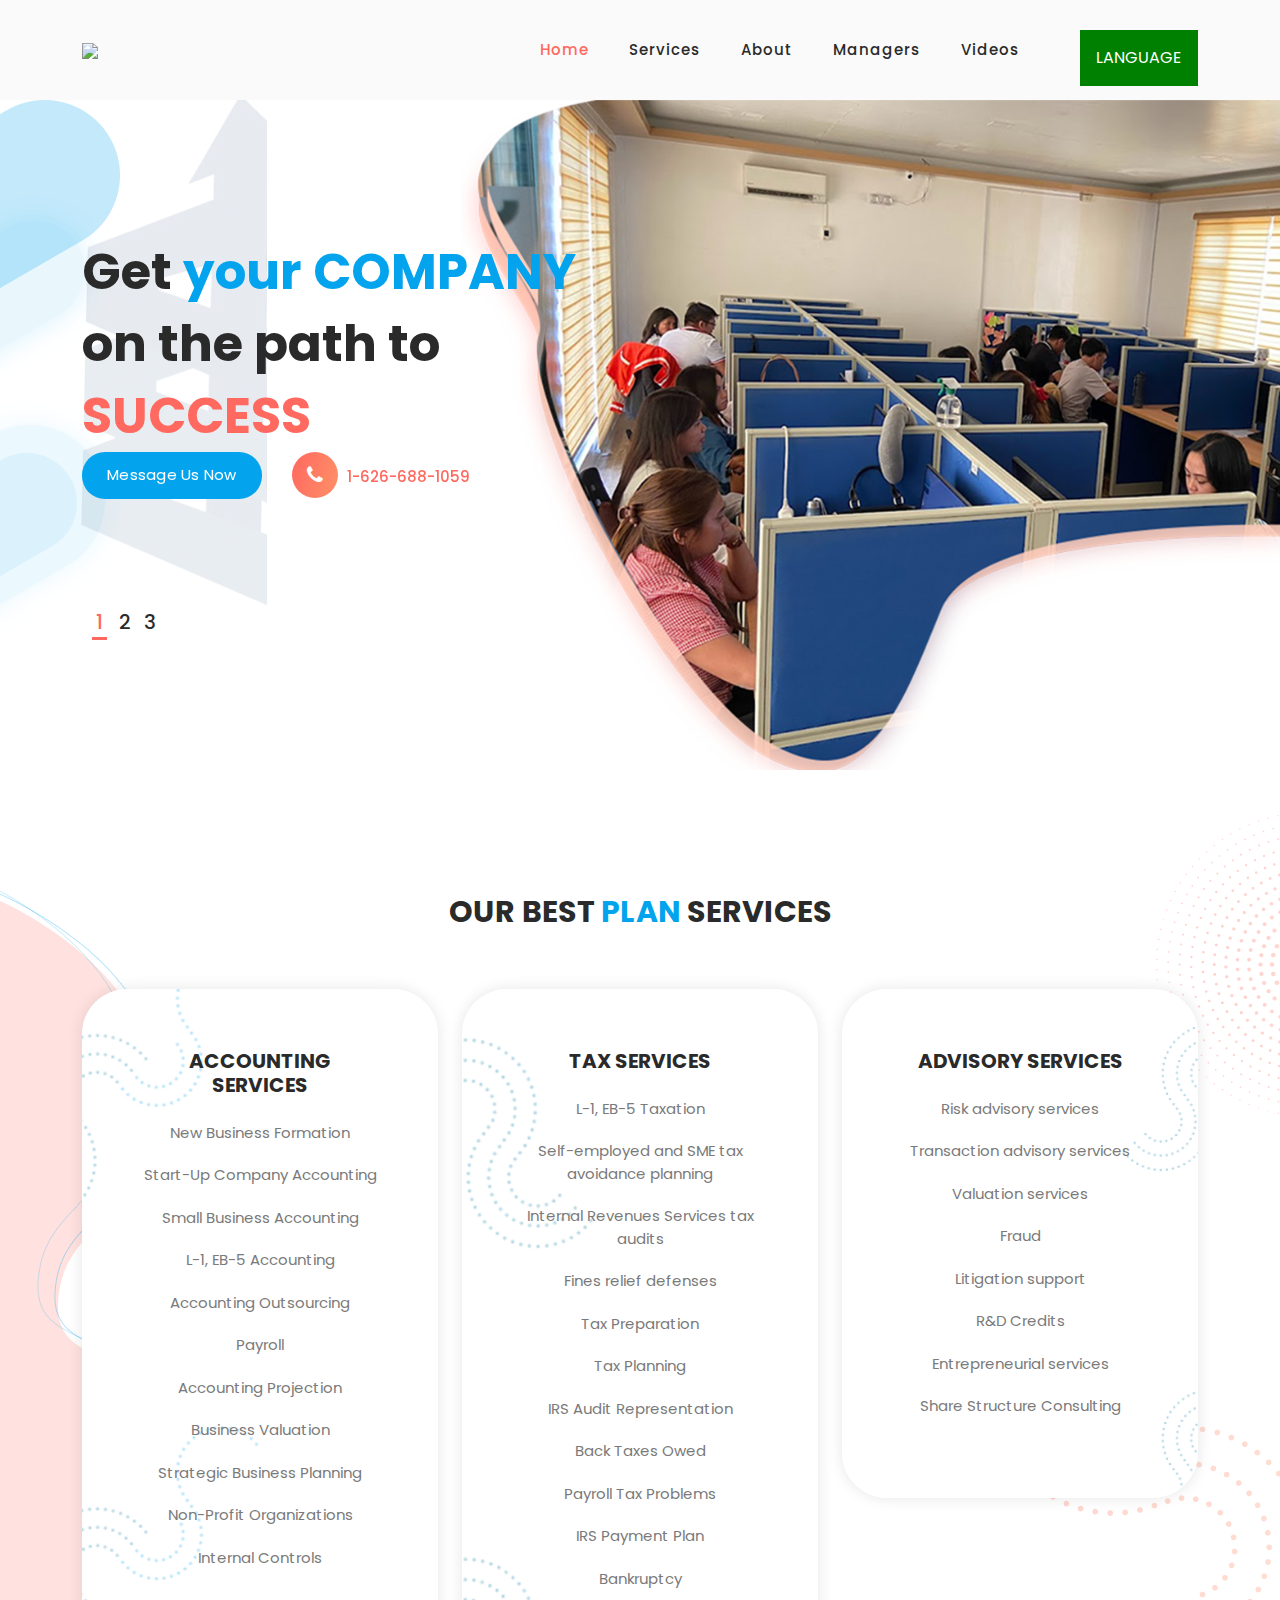
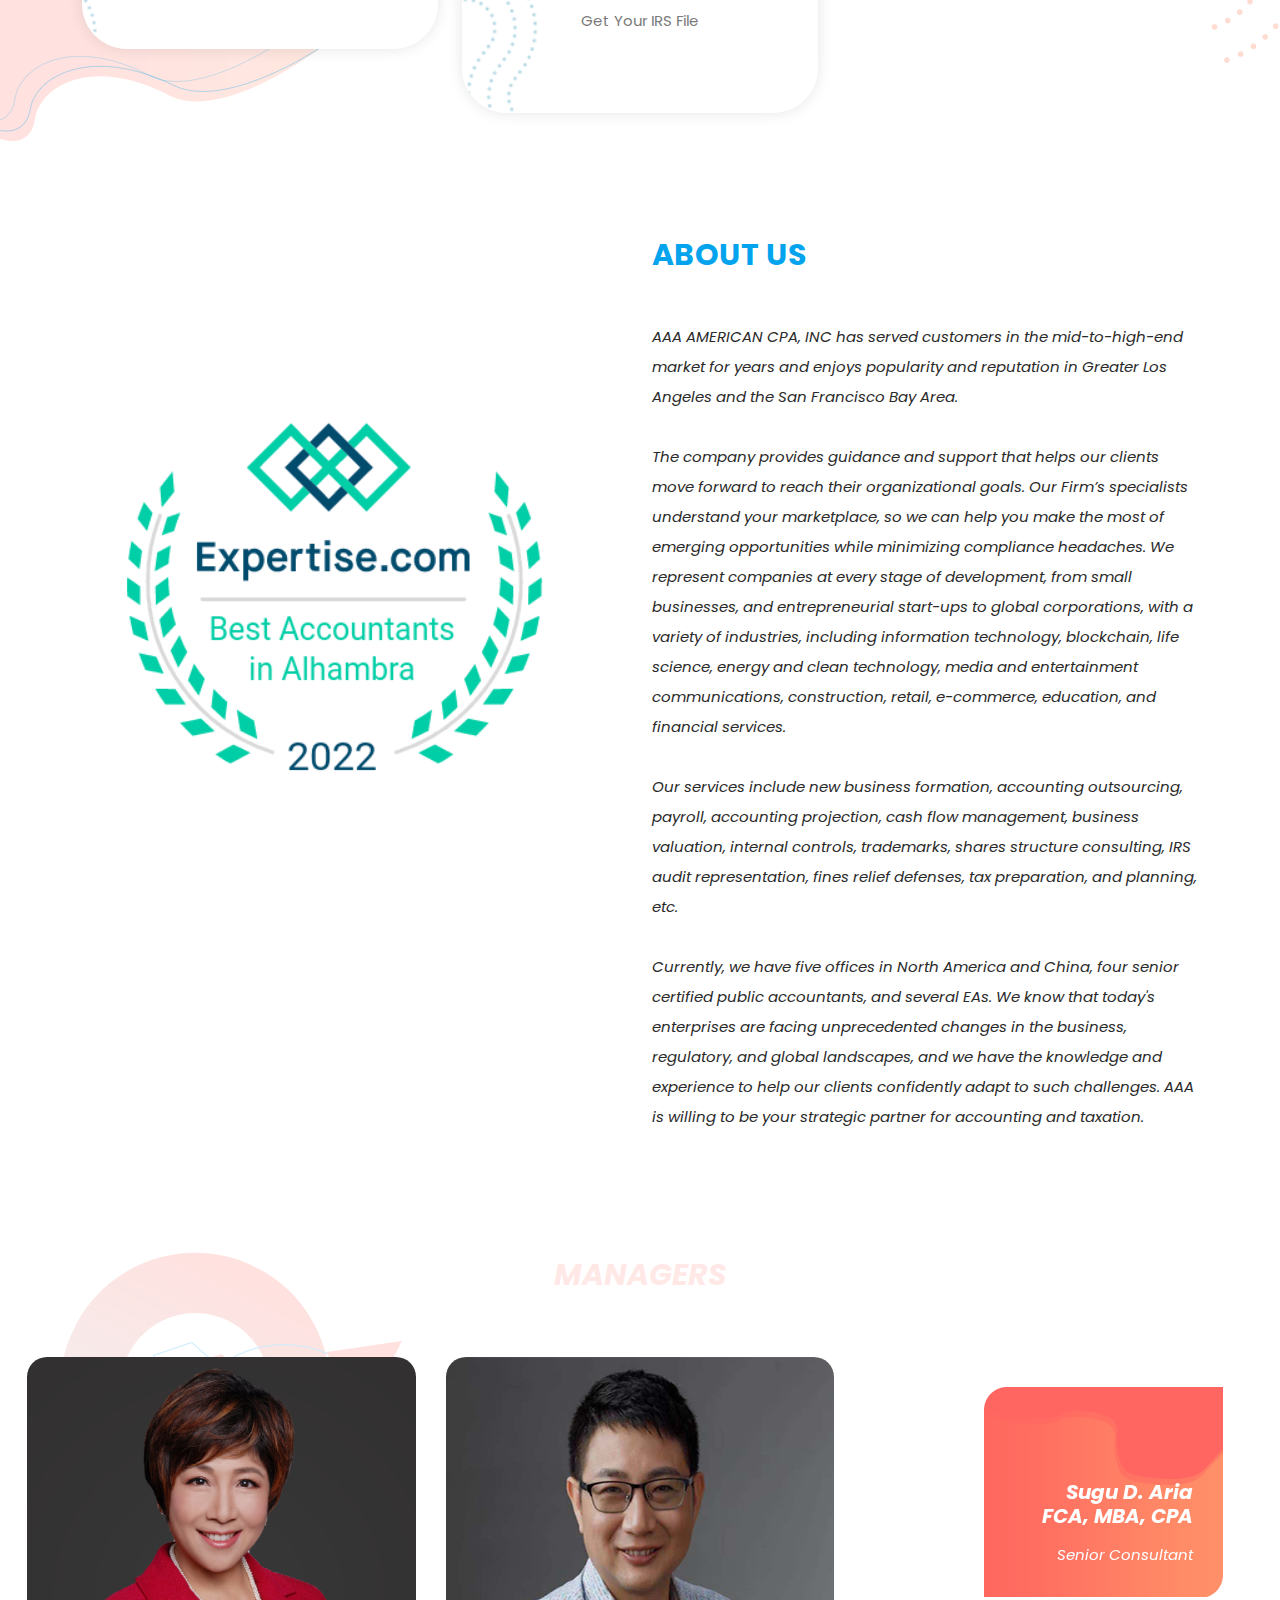
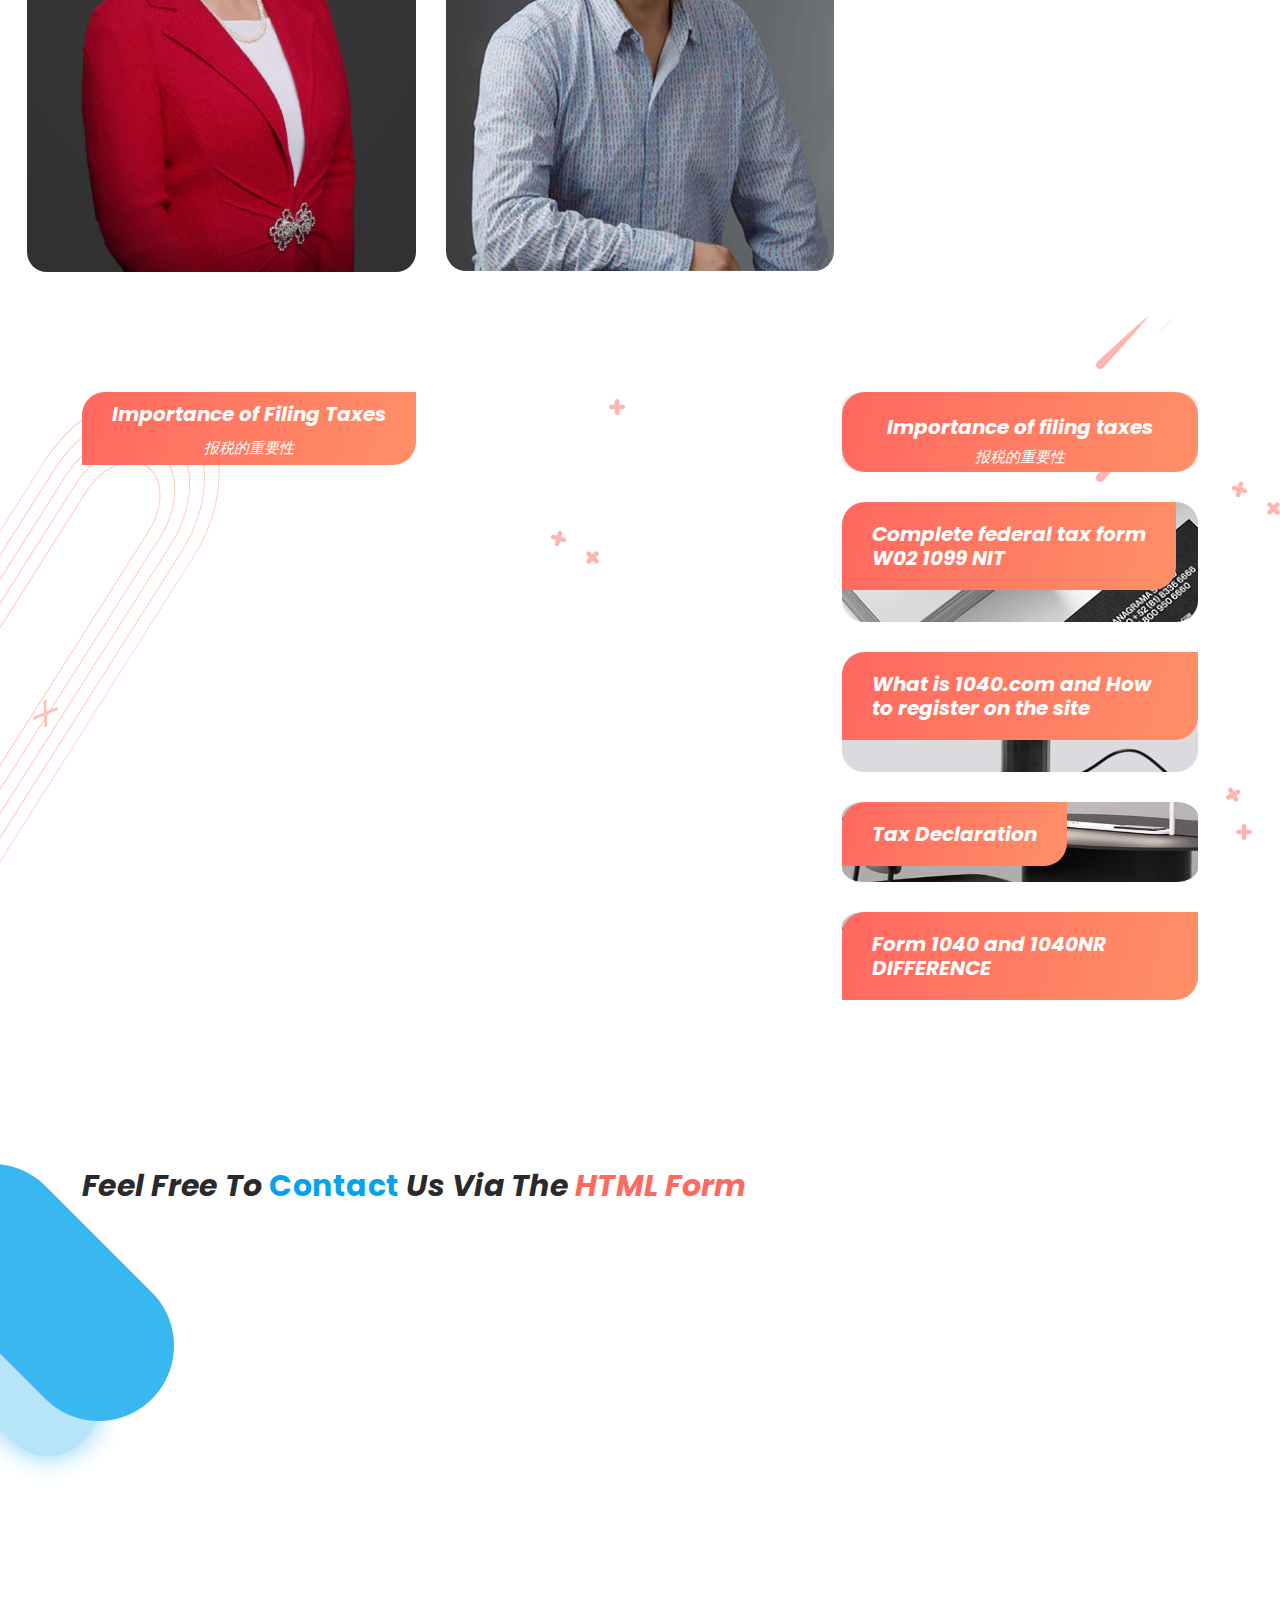
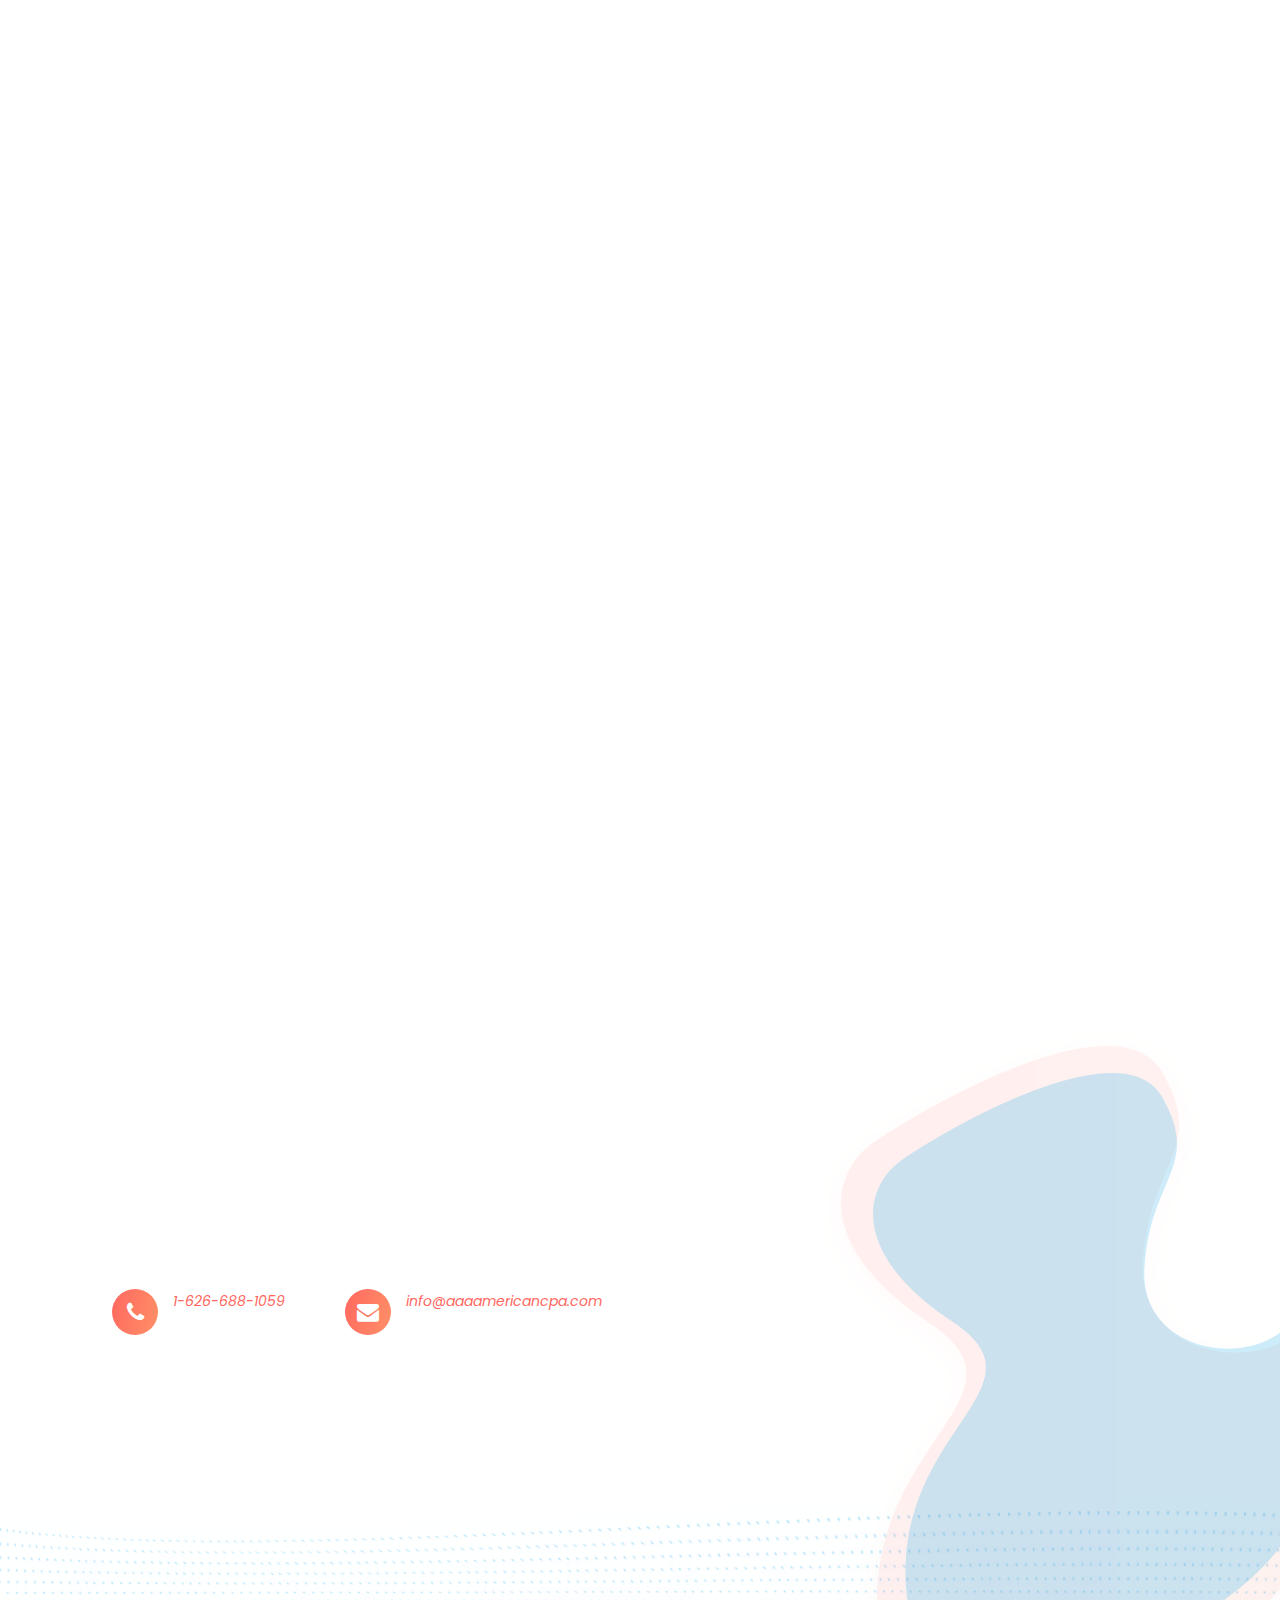
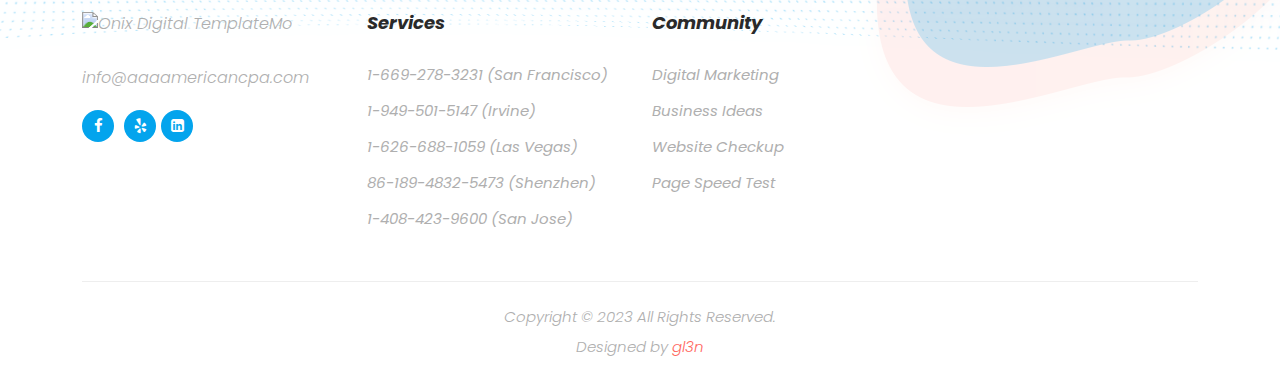
==== index.html @ 04f12a86 "1st" ====
<!DOCTYPE html>
<html lang="en">

  <head>

    <meta charset="UTF-8">
    <meta name="viewport" content="width=device-width, initial-scale=1, shrink-to-fit=no">
    <meta name="description" content="">
    <meta name="author" content="">
    <link rel="preconnect" href="https://fonts.gstatic.com">
    <link href="https://fonts.googleapis.com/css2?family=Poppins:wght@100;200;300;400;500;600;700;800;900&display=swap" rel="stylesheet">

    <title>AAA American CPA</title>

    <!-- Bootstrap core CSS -->
    <link href="vendor/bootstrap/css/bootstrap.min.css" rel="stylesheet">


    <!-- Additional CSS Files -->
    <link rel="stylesheet" href="assets/css/fontawesome.css">
    <link rel="stylesheet" href="assets/css/templatemo-onix-digital.css">
    <link rel="stylesheet" href="assets/css/animated.css">
    <link rel="stylesheet" href="assets/css/owl.css">
<!--

TemplateMo 565 Onix Digital

https://templatemo.com/tm-565-onix-digital

-->
  </head>

<body>

  <!-- ***** Preloader Start ***** -->
  <div id="js-preloader" class="js-preloader">
    <div class="preloader-inner">
      <span class="dot"></span>
      <div class="dots">
        <span></span>
        <span></span>
        <span></span>
      </div>
    </div>
  </div>
  <!-- ***** Preloader End ***** -->

  <!-- ***** Header Area Start ***** -->
  <header class="header-area header-sticky wow slideInDown" data-wow-duration="0.75s" data-wow-delay="0s">
    <div class="container">
      <div class="row">
        <div class="col-12">
          <nav class="main-nav">
            <!-- ***** Logo Start ***** -->
            <a href="index.html" class="logo">
              <img src="assets/images/logo.png">
            </a>
            <!-- ***** Logo End ***** -->
            <!-- ***** Menu Start ***** -->
            <ul class="nav">
              <li class="scroll-to-section"><a href="#top" class="active">Home</a></li>
              <li class="scroll-to-section"><a href="#services">Services</a></li>
              <li class="scroll-to-section"><a href="#about">About</a></li>
              <li class="scroll-to-section"><a href="#portfolio">Managers</a></li>
              <li class="scroll-to-section"><a href="#video">Videos</a></li>              
              <li class="scroll-to-section">
                
                <center>
        
          
        <div class="dropdown">
            <button class="dropbtn">
                LANGUAGE
            </button>
              
            <div class="dropdown-content">
                <a href="#">
                    <img class="USA" src="assets/images/USA.png"
                                width="20" height="15"></a>
              
                <a href="#">
                    <img class="USA" src="assets/images/CHN2.png"
                                width="20" height="15"></a>
                            
            </div>
        </div>
    </center>





  </li> 
  </ul>        
  <a class='menu-trigger'>
  <span>Menu</span>
  </a>
  <!-- ***** Menu End ***** -->
</nav>


</div>


</div>
</div>
</header>
  <!-- ***** Header Area End ***** -->

  


  <div class="main-banner" id="top">
    <div class="container">
      <div class="row">
        <div class="col-lg-12">
          <div class="row">
            <div class="col-lg-6 align-self-center">
              <div class="owl-carousel owl-banner">

                <div class="item header-text">                  
                  <h2>Get <em>your COMPANY</em> on the path to <span>SUCCESS</span></h2>                  
                  <div class="down-buttons">
                    <div class="main-blue-button-hover">
                      <a href="#contact">Message Us Now</a>
                    </div>
                    <div class="call-button">
                      <a href="#"><i class="fa fa-phone"></i> 1-626-688-1059</a>
                    </div>
                  </div>
                </div>

                <div class="item header-text">                  
                  <h2>STRATEGIZE <span> <em>ORGANIZE</em> </span><span>GLOBALIZE</span></h2>                  
                  <div class="down-buttons">
                    <div class="main-blue-button-hover">
                      <a href="#services">Our Services</a>
                    </div>
                    <div class="call-button">
                      <a href="#"><i class="fa fa-phone"></i> 1-626-688-1059</a>
                    </div>
                  </div>
                </div>
                
                <div class="item header-text">
                  <h6>Video Tutorials</h6>
                  <h2>Take <em>advantage</em> of our  <span>free videos</span></h2>
                  <div>                                    
                    
                      <div class="down-buttons">
                        <div class="main-blue-button-hover">
                          <a href="#video">Watch Videos</a>                            
                        </div>
                       <p>
                         <br>
                         <br>
                         <br>
                       </p>
                  
                      </div>
                    
                  </div>
                </div>
              </div>
            </div>
          </div>
        </div>
      </div>
    </div>
  </div>



   <!-- SERVICES
    ================================================== -->
  <div id="services" class="pricing-tables">
    <div class="tables-left-dec">
      <img src="assets/images/tables-left-dec.png" alt="">
    </div>
    <div class="tables-right-dec">
      <img src="assets/images/tables-right-dec.png" alt="">
    </div>
    <div class="container">
      <div class="row">
        <div class="col-lg-6 offset-lg-3">
          <div class="section-heading">
            <h2>OUR BEST <em>PLAN</em> SERVICES</h2>            
          </div>
        </div>
      </div>
      <div class="row">
        <div class="col-lg-4">
          <div class="item first-item">
            <h4>ACCOUNTING SERVICES</h4>
           
            <span></span>
            <ul>
              <li>New Business Formation</li>
              <li>Start-Up Company Accounting </li>
              <li>Small Business Accounting</li>
              <li>L-1, EB-5 Accounting</li>
              <li>Accounting Outsourcing</li>
              <li>Payroll</li>
              <li>Accounting Projection</li>
              <li>Business Valuation</li>
              <li>Strategic Business Planning</li>
              <li>Non-Profit Organizations</li>
              <li>Internal Controls</li>
            </ul>
            

          </div>
        </div>
        <div class="col-lg-4">
          <div class="item second-item">
            <h4>TAX SERVICES</h4>
           
            <span></span>
            <ul>
              <li>L-1, EB-5 Taxation</li>
              <li>Self-employed and SME tax avoidance planning </li>
              <li>Internal Revenues Services tax audits</li>
              <li>Fines relief defenses</li>
              <li>Tax Preparation</li>
              <li>Tax Planning</li>
              <li>IRS Audit Representation</li>
              <li>Back Taxes Owed</li>
              <li>Payroll Tax Problems</li>
              <li>IRS Payment Plan</li>
              <li>Bankruptcy</li>
              <li>Get Your IRS File</li>
            </ul>
            

          </div>
        </div>
        <div class="col-lg-4">
          <div class="item third-item">
            <h4>ADVISORY SERVICES</h4>
           
            <span></span>
            <ul>
              <li>Risk advisory services</li>
              <li>Transaction advisory services</li>
              <li>Valuation services</li>
              <li>Fraud</li>
              <li>Litigation support</li>
              <li>R&D Credits</li>
              <li>Entrepreneurial services</li>
              <li>Share Structure Consulting</li>
            </ul>
            

          </div>
        </div>
      </div>
    </div>
  </div>
  






  <div id="about" class="about-us section">
    <div class="container">
      <div class="row">
        <div class="col-lg-6 align-self-center">
          <div class="left-image expertise">
          <a href="https://www.expertise.com/ca/alhambra/accountant-cpa">
            <img src="assets/images/expertise.webp" alt="Two Girls working together">
          </a>
          </div>
        </div>
        <div class="col-lg-6">
          <div class="section-heading">
            <h2><em>ABOUT US <span></span> </h2>
            <p>AAA AMERICAN CPA, INC has served customers in the mid-to-high-end market for years and enjoys popularity and reputation in Greater Los Angeles and the San Francisco Bay Area.<br><br>The company provides guidance and support that helps our clients move forward to reach their organizational goals. Our Firm’s specialists understand your marketplace, so we can help you make the most of emerging opportunities while minimizing compliance headaches. We represent companies at every stage of development, from small businesses, and entrepreneurial start-ups to global corporations, with a variety of industries, including information technology, blockchain, life science, energy and clean technology, media and entertainment communications, construction, retail, e-commerce, education, and financial services.<br><br>Our services include new business formation, accounting outsourcing, payroll, accounting projection, cash flow management, business valuation, internal controls, trademarks, shares structure consulting, IRS audit representation, fines relief defenses, tax preparation, and planning, etc. <br><br>Currently, we have five offices in North America and China, four senior certified public accountants, and several EAs. We know that today's enterprises are facing unprecedented changes in the business, regulatory, and global landscapes, and we have the knowledge and experience to help our clients confidently adapt to such challenges. AAA is willing to be your strategic partner for accounting and taxation.</p>
          
          </div>
        </div>
      </div>
    </div>
  </div>

  <div id="portfolio" class="our-portfolio section">
    <div class="portfolio-left-dec">
      <img src="assets/images/portfolio-left-dec.png" alt="">
    </div>
    <div class="container">
      <div class="row">
        <div class="col-lg-6 offset-lg-3">
          <div class="section-heading">
           
            <span>Managers</span>
          </div>
        </div>
      </div>
    </div>
    <div class="container-fluid">
      <div class="row">
        <div class="col-lg-12">
          <div class="owl-carousel owl-portfolio">
            <div class="item">
              <div class="thumb">
                <img src="assets/images/portfolio-01.png" alt="">
                <div class="hover-effect">
                  <div class="inner-content">
                    <a rel="sponsored" href="https://templatemo.com/tm-564-plot-listing" target="_parent"><h4>Cynthia Lau<br> CPA, CFP®, MST</h4></a>
                    <span>Senior Consultant
                  </div>
                </div>
              </div>
            </div>
            <div class="item">
              <div class="thumb">
                <img src="assets/images/nick.png" alt="">
                <div class="hover-effect">
                  <div class="inner-content">
                    <a href="#"><h4>Hongjian(Nick) Li<br> CPA</h4></a>
                    <span>Founder and CEO</span>
                  </div>
                </div>
              </div>
            </div>
            <div class="item">
              <div class="thumb">
                <img src="assets/images/Sugu.png" alt="">
                <div class="hover-effect">
                  <div class="inner-content">
                    <a rel="sponsored" href="https://templatemo.com/tm-562-space-dynamic" target="_parent"><h4>Sugu D. Aria<br> FCA, MBA, CPA</h4></a>
                    <span>Senior Consultant</span>
                  </div>
                </div>
              </div>
            </div>          
          </div>
        </div>
      </div>
    </div>
  </div>

  

  <div id="video" class="our-videos section">
    <div class="videos-left-dec">
      <img src="assets/images/videos-left-dec.png" alt="">
    </div>
    <div class="videos-right-dec">
      <img src="assets/images/videos-right-dec.png" alt="">
    </div>
    <div class="container">
      <div class="row">
        <div class="col-lg-12">
          <div class="naccs">
            <div class="grid">
              <div class="row">
                <div class="col-lg-8">
                  <ul class="nacc">
                    <li class="active">
                      <div>
                        <div class="thumb">
                          <iframe width="100%" height="auto" src="https://www.youtube.com/embed/nSPeEEXKuG8" title="YouTube video player" frameborder="0" allow="accelerometer; autoplay; clipboard-write; encrypted-media; gyroscope; picture-in-picture; web-share" allowfullscreen></iframe>
                          <div class="overlay-effect">
                            <a href="#"><h4>Importance of Filing Taxes</h4></a>
                            <span>报税的重要性</span>
                          </div>
                        </div>
                      </div>
                    </li>
                    <li>
                      <div>
                        <div class="thumb">
                          <iframe width="100%" height="auto" src="https://www.youtube.com/embed/zva2SQCJyMQ" title="YouTube video player" frameborder="0" allow="accelerometer; autoplay; clipboard-write; encrypted-media; gyroscope; picture-in-picture; web-share" allowfullscreen></iframe>
                          <div class="overlay-effect">
                            <a href="#"><h4>Complete federal tax form W02 1099 NIT</h4></a>
                            <span>填写联邦税表W02 1099NIT</span>
                          </div>
                        </div>
                      </div>
                    </li>
                    <li>
                      <div>
                        <div class="thumb">
                          <iframe width="100%" height="auto" src="https://www.youtube.com/embed/BP0BrcLu69o" title="YouTube video player" frameborder="0" allow="accelerometer; autoplay; clipboard-write; encrypted-media; gyroscope; picture-in-picture; web-share" allowfullscreen></iframe>
                          <div class="overlay-effect">
                            <a href="#"><h4>What is 1040.com and How to register on the site</h4></a>
                            <span>什么是 1040.com 以及如何在网站上注册</span>
                          </div>
                        </div>
                      </div> 
                    </li>
                    <li>
                      <div>
                        <div class="thumb">
                          <iframe width="100%" height="auto" src="https://www.youtube.com/embed/Q_H6SXFEdsg" title="YouTube video player" frameborder="0" allow="accelerometer; autoplay; clipboard-write; encrypted-media; gyroscope; picture-in-picture; web-share" allowfullscreen></iframe>
                          <div class="overlay-effect">
                            <a href="#"><h4>Tax Declaration</h4></a>
                            <span>填写个人信息以进行税务申报</span>
                          </div>
                        </div>
                      </div>
                    </li>
                    <li>
                      <div>
                        <div class="thumb">
                          <iframe width="100%" height="auto" src="https://www.youtube.com/embed/z-4QTR2a5Dk" title="YouTube video player" frameborder="0" allow="accelerometer; autoplay; clipboard-write; encrypted-media; gyroscope; picture-in-picture; web-share" allowfullscreen></iframe>
                          <div class="overlay-effect">
                            <a href="#"><h4>Form 1040 and 1040NR DIFFERENCE</h4></a>
                            <span>1040表格与1040NR纳税申报表之间区别</span>
                          </div>
                        </div>
                      </div>
                    </li>               

                  </ul>
                </div>





                <div class="col-lg-4">
                  <div class="menu">
                    <div class="active">
                      <div class="thumb">
                        <img src="assets/images/video-thumb-01.png" alt="" width="200" height="80">
                        <div class="inner-content">
                          <h4>Importance of filing taxes</h4>
                          <span>报税的重要性</span>
                        </div>
                      </div>
                    </div>
                    <div>
                      <div class="thumb">
                        <img src="assets/images/video-thumb-02.png" alt="" width="200" height="120">
                        <div class="inner-content">
                          <h4>Complete federal tax form <br>W02 1099 NIT</h4>
                          <span>填写联邦税表W02 1099 NIT</span>
                        </div>
                      </div>
                    </div>
                    <div>
                      <div class="thumb">
                        <img src="assets/images/video-thumb-03.png" alt="Marketing" width="200" height="120">
                        <div class="inner-content">
                          <h4>What is 1040.com and How to register on the site</h4>
                          <span>什么是 1040 com 以及如何在网站上注册</span>
                        </div>
                      </div>
                    </div>
                    <div>
                      <div class="thumb">
                        <img src="assets/images/video-thumb-04.png" alt="SEO Work" width="200" height="80">
                        <div class="inner-content">
                          <h4>Tax Declaration</h4>
                          <span>填写个人信息以进行税务申报</span>
                        </div>
                      </div>
                    </div>

                    <div>
                      <div class="thumb">
                        <img src="assets/images/video-thumb-04.png" alt="SEO Work" width="200" height="80">
                        <div class="inner-content">
                          <h4>Form 1040 and 1040NR DIFFERENCE</h4>
                          <span>1040表格与1040NR纳税申报表之间区别</span>
                        </div>
                      </div>
                    </div>

                     
                  </div>
                </div>             
              </div>
            </div>
          </div>
        </div>
      </div>
    </div>
  </div>

  <div id="contact" class="contact-us section">
    <div class="container">
      <div class="row">
        <div class="col">
          <div class="section-heading">
            <h2>Feel free to <em>Contact</em> us via the <span>HTML form</span></h2>
            <div id="map">
              <div id="zf_div_VLlZLFd2WO9UU_EttheX2A5-n2RTpRTQWAmmpvZw0wg"></div>
              <script type="text/javascript">(function() {
                  try{
                  var f = document.createElement("iframe");
                  f.src = 'https://forms.zohopublic.com/aaaamericancpa1/form/ClientDetails/formperma/VLlZLFd2WO9UU_EttheX2A5-n2RTpRTQWAmmpvZw0wg?zf_rszfm=1';
                  f.style.border="none";
                  f.style.height="1604px";
                  f.style.width="90%";
                  f.style.transition="all 0.5s ease";

                  var d = document.getElementById("zf_div_VLlZLFd2WO9UU_EttheX2A5-n2RTpRTQWAmmpvZw0wg");
                  d.appendChild(f);
                  window.addEventListener('message', function (){
                  var evntData = event.data;
                  if( evntData && evntData.constructor == String ){
                  var zf_ifrm_data = evntData.split("|");
                  if ( zf_ifrm_data.length == 2 ) {
                  var zf_perma = zf_ifrm_data[0];
                  var zf_ifrm_ht_nw = ( parseInt(zf_ifrm_data[1], 10) + 15 ) + "px";
                  var iframe = document.getElementById("zf_div_VLlZLFd2WO9UU_EttheX2A5-n2RTpRTQWAmmpvZw0wg").getElementsByTagName("iframe")[0];
                  if ( (iframe.src).indexOf('formperma') > 0 && (iframe.src).indexOf(zf_perma) > 0 ) {
                  var prevIframeHeight = iframe.style.height;
                  if ( prevIframeHeight != zf_ifrm_ht_nw ) {
                  iframe.style.height = zf_ifrm_ht_nw;
                  }
                  }
                  }
                  }
                  }, false);
                  }catch(e){}
                  })();</script>


            </div>
            <div class="info">
              <span><i class="fa fa-phone"></i> <a href="#">1-626-688-1059</a></span>
              <span><i class="fa fa-envelope"></i> <a href="#">info@aaaamericancpa.com</span>
            </div>
          </div>
        </div>

      


      </div>
    </div>
    <div class="contact-dec">
      <img src="assets/images/contact-dec.png" alt="">
    </div>
    <div class="contact-left-dec">
      <img src="assets/images/contact-left-dec.png" alt="">
    </div>
  </div>

  <div class="footer-dec">
    <img src="assets/images/footer-dec.png" alt="">
  </div>

  <footer>
    <div class="container">
      <div class="row">
        <div class="col-lg-3">
          <div class="about footer-item">
            <div class="logo">
              <a href="#"><img src="assets/images/logo.png" alt="Onix Digital TemplateMo"></a>
            </div>
            <a href="#">info@aaaamericancpa.com</a>
            <ul>
              <li><a href="https://www.facebook.com/NLCOPC"><i class="fa fa-facebook"></i></a></li>
              <li><a href="https://www.yelp.com/biz/aaa-american-cpa-alhambra?osq=aaa+american+cpa"><i class="fa fa-yelp"></i></a>
              <li><a href="https://www.linkedin.com/company/nick-li-consultancy-opc/"><i class="fa fa-linkedin-square"></i></a>
              </li>            
            </ul>
          </div>
        </div>
        <div class="col-lg-3">
          <div class="services footer-item">
            <h4>Services</h4>
            <ul>
              <li><a href="#">1-669-278-3231 (San Francisco)</a></li>
              <li><a href="#">1-949-501-5147  (Irvine)</a></li>
              <li><a href="#">1-626-688-1059 (Las Vegas)</a></li>
              <li><a href="#">86-189-4832-5473 (Shenzhen)</a></li>
              <li><a href="#">1-408-423-9600 (San Jose)</a></li>
            </ul>
          </div>
        </div>
        <div class="col-lg-3">
          <div class="community footer-item">
            <h4>Community</h4>
            <ul>
              <li><a href="#">Digital Marketing</a></li>
              <li><a href="#">Business Ideas</a></li>
              <li><a href="#">Website Checkup</a></li>
              <li><a href="#">Page Speed Test</a></li>
            </ul>
          </div>
        </div>
      
        <div class="col-lg-12">
          <div class="copyright">
            <p>Copyright © 2023 All Rights Reserved. 
            <br>
            Designed by <a rel="nofollow" href="https://templatemo.com" title="free CSS templates">gl3n</a></p>
          </div>
        </div>
      </div>
    </div>
  </footer>


  <!-- Scripts -->
  <script src="vendor/jquery/jquery.min.js"></script>
  <script src="vendor/bootstrap/js/bootstrap.bundle.min.js"></script>
  <script src="assets/js/owl-carousel.js"></script>
  <script src="assets/js/animation.js"></script>
  <script src="assets/js/imagesloaded.js"></script>
  <script src="assets/js/custom.js"></script>

  <script>
  // Acc
    $(document).on("click", ".naccs .menu div", function() {
      var numberIndex = $(this).index();

      if (!$(this).is("active")) {
          $(".naccs .menu div").removeClass("active");
          $(".naccs ul li").removeClass("active");

          $(this).addClass("active");
          $(".naccs ul").find("li:eq(" + numberIndex + ")").addClass("active");

          var listItemHeight = $(".naccs ul")
            .find("li:eq(" + numberIndex + ")")
            .innerHeight();
          $(".naccs ul").height(listItemHeight + "px");
        }
    });


  $(document).ready(function() {
  $('#photo-dropdown').change(function() {
    $('#photo-container').attr('class', $(this).val());
  });
});
  </script>

 

</body>
</html>
---- assets/css/templatemo-onix-digital.css ----
/*

TemplateMo 565 Onix Digital

https://templatemo.com/tm-565-onix-digital


------------------------------------------------
Table of contents
------------------------------------------------
01. font & reset css
02. reset
03. global styles
04. header
05. banner
06. features
07. testimonials
08. contact
09. footer
10. preloader
11. search
12. portfolio

--------------------------------------------- */
/* 
---------------------------------------------
font & reset css
--------------------------------------------- 
*/
@import url('https://fonts.googleapis.com/css2?family=Poppins:wght@100;200;300;400;500;600;700;800;900&display=swap');
/* 
---------------------------------------------
reset
--------------------------------------------- 
*/
html, body, div, span, applet, object, iframe, h1, h2, h3, h4, h5, h6, p, blockquote, div
pre, a, abbr, acronym, address, big, cite, code, del, dfn, em, font, img, ins, kbd, q,
s, samp, small, strike, strong, sub, sup, tt, var, b, u, i, center, dl, dt, dd, ol, ul, li,
figure, header, nav, section, article, aside, footer, figcaption {
  margin: 0;
  padding: 0;
  border: 0;
  outline: 0;
}

/* clear fix */
.grid:after {
  content: '';
  display: block;
  clear: both;
}

/* ---- .grid-item ---- */

.grid-sizer,
.grid-item {
  width: 50%;
}

.grid-item {
  float: left;
}

.grid-item img {
  display: block;
  max-width: 100%;
}

.clearfix:after {
  content: ".";
  display: block;
  clear: both;
  visibility: hidden;
  line-height: 0;
  height: 0;
}

.clearfix {
  display: inline-block;
}

html[xmlns] .clearfix {
  display: block;
}

* html .clearfix {
  height: 1%;
}

ul, li {
  padding: 0;
  margin: 0;
  list-style: none;
}

header, nav, section, article, aside, footer, hgroup {
  display: block;
}

* {
  box-sizing: border-box;
}

html, body {
  font-family: 'Poppins', sans-serif;
  font-weight: 400;
  background-color: #fff;
  -ms-text-size-adjust: 100%;
  -webkit-font-smoothing: antialiased;
  -moz-osx-font-smoothing: grayscale;
}

a {
  text-decoration: none !important;
}

h1, h2, h3, h4, h5, h6 {
  margin-top: 0px;
  margin-bottom: 0px;
}

ul {
  margin-bottom: 0px;
}

p {
  font-size: 15px;
  line-height: 30px;
  color: #2a2a2a;
}

img {
  width: 100%;
  overflow: hidden;
}

/* 
---------------------------------------------
global styles
--------------------------------------------- 
*/
html,
body {
  background: #fff;
  font-family: 'Poppins', sans-serif;
}

::selection {
  background: #03a4ed;
  color: #fff;
}

::-moz-selection {
  background: #03a4ed;
  color: #fff;
}

@media (max-width: 991px) {
  html, body {
    overflow-x: hidden;
  }
  .mobile-top-fix {
    margin-top: 30px;
    margin-bottom: 0px;
  }
  .mobile-bottom-fix {
    margin-bottom: 30px;
  }
  .mobile-bottom-fix-big {
    margin-bottom: 60px;
  }
}

.page-section {
  margin-top: 120px;
}

.section-heading h2 {
  font-size: 30px;
  text-transform: capitalize;
  color: #2a2a2a;
  font-weight: 700;
  letter-spacing: 0.25px;
  position: relative;
  z-index: 2;
  line-height: 44px;
  margin-bottom: -5px;
}

.section-heading h2 em {
  font-style: normal;
  color: #03a4ed;
}

.section-heading h2 span {
  color: #ff695f;
  font-weight: 700;
  opacity: 1;
  text-transform: capitalize;
}

.section-heading span {
  font-size: 30px;
  text-transform: uppercase;
  font-weight: 700;
  color: #ff695f;
  opacity: 0.15;
}

.main-blue-button a {
  display: inline-block;
  background-color: #03a4ed;
  font-size: 15px;
  font-weight: 400;
  color: #fff;
  text-transform: capitalize;
  padding: 12px 25px;
  border-radius: 23px;
  letter-spacing: 0.25px;
}

.main-blue-button-hover a {
  display: inline-block;
  background-color: #03a4ed;
  font-size: 15px;
  font-weight: 400;
  color: #fff;
  text-transform: capitalize;
  padding: 12px 25px;
  border-radius: 23px;
  letter-spacing: 0.25px;
  transition: all .3s;
}

.main-blue-button-hover a:hover {
  background-color: #ff695f;
}

.main-red-button a {
  display: inline-block;
  background-color: #ff695f;
  font-size: 15px;
  font-weight: 400;
  color: #fff;
  text-transform: capitalize;
  padding: 12px 25px;
  border-radius: 23px;
  letter-spacing: 0.25px;
}

.main-red-button-hover a {
  display: inline-block;
  background-color: #ff695f;
  font-size: 15px;
  font-weight: 400;
  color: #fff;
  text-transform: capitalize;
  padding: 12px 25px;
  border-radius: 23px;
  letter-spacing: 0.25px;
  transition: all .3s;
}

.main-red-button-hover a:hover {
  background-color: #03a4ed;
}

.main-white-button a {
  display: inline-block;
  background-color: #fff;
  font-size: 15px;
  font-weight: 400;
  color: #ff695f;
  text-transform: capitalize;
  padding: 12px 25px;
  border-radius: 23px;
  letter-spacing: 0.25px;
}

/* 
---------------------------------------------
header
--------------------------------------------- 
*/

.background-header {
  background-color: #fff!important;
  height: 80px!important;
  position: fixed!important;
  top: 0px;
  left: 0px;
  right: 0px;
  box-shadow: 0px 0px 10px rgba(0,0,0,0.15)!important;
}

.background-header .logo,
.background-header .main-nav .nav li a {
  color: #1e1e1e!important;
}

.background-header .main-nav .nav li:hover a {
  color: #ff685f!important;
}

.background-header .nav li a.active {
  color: #ff685f!important;
}

.header-area {
  background-color: #fafafa;
  position: absolute;
  top: 0px;
  left: 0px;
  right: 0px;
  z-index: 100;
  height: 100px;
  -webkit-transition: all .5s ease 0s;
  -moz-transition: all .5s ease 0s;
  -o-transition: all .5s ease 0s;
  transition: all .5s ease 0s;
}

.header-area .main-nav {
  min-height: 80px;
  background: transparent;
}

.header-area .main-nav .logo {
  line-height: 100px;
  color: #fff;
  font-size: 28px;
  font-weight: 700;
  text-transform: uppercase;
  letter-spacing: 2px;
  float: left;
  -webkit-transition: all 0.3s ease 0s;
  -moz-transition: all 0.3s ease 0s;
  -o-transition: all 0.3s ease 0s;
  transition: all 0.3s ease 0s;
}

.background-header .main-nav .logo {
  line-height: 75px;
}

.background-header .main-nav .nav {
  margin-top: 20px !important;
}

.header-area .main-nav .nav {
  float: right;
  margin-top: 30px;
  margin-right: 0px;
  background-color: transparent;
  -webkit-transition: all 0.3s ease 0s;
  -moz-transition: all 0.3s ease 0s;
  -o-transition: all 0.3s ease 0s;
  transition: all 0.3s ease 0s;
  position: relative;
  z-index: 999;
}

.header-area .main-nav .nav li {
  padding-left: 20px;
  padding-right: 20px;
}

.header-area .main-nav .nav li:last-child {
  padding-right: 0px;
  padding-left: 40px;
}

.header-area .main-nav .nav li:last-child a ,
.background-header .main-nav .nav li:last-child a {
  color: #fff !important;
  padding: 0px 20px;
  font-weight: 400;
}

.header-area .main-nav .nav li:last-child a:hover,
.header-area .main-nav .nav li:last-child a.active {
  color: #fff !important;
}

.header-area .main-nav .nav li:last-child .main-red-button-hover a:hover,
.background-header .main-nav .nav li:last-child .main-red-button-hover a:hover {
  background-color: #03a4ed !important;
}

.header-area .main-nav .nav li a {
  display: block;
  font-weight: 500;
  font-size: 15px;
  color: #2a2a2a;
  text-transform: capitalize;
  -webkit-transition: all 0.3s ease 0s;
  -moz-transition: all 0.3s ease 0s;
  -o-transition: all 0.3s ease 0s;
  transition: all 0.3s ease 0s;
  height: 40px;
  line-height: 40px;
  border: transparent;
  letter-spacing: 1px;
}

.header-area .main-nav .nav li a {
  color: #2a2a2a;
}

.header-area .main-nav .nav li:hover a,
.header-area .main-nav .nav li a.active {
  color: #ff685f!important;
}

.background-header .main-nav .nav li:hover a,
.background-header .main-nav .nav li a.active {
  color: #ff685f!important;
  opacity: 1;
}

.header-area .main-nav .nav li.submenu {
  position: relative;
  padding-right: 30px;
}

.header-area .main-nav .nav li.submenu:after {
  font-family: FontAwesome;
  content: "\f107";
  font-size: 12px;
  color: #2a2a2a;
  position: absolute;
  right: 18px;
  top: 12px;
}

.background-header .main-nav .nav li.submenu:after {
  color: #2a2a2a;
}

.header-area .main-nav .nav li.submenu ul {
  position: absolute;
  width: 200px;
  box-shadow: 0 2px 28px 0 rgba(0, 0, 0, 0.06);
  overflow: hidden;
  top: 50px;
  opacity: 0;
  transform: translateY(+2em);
  visibility: hidden;
  z-index: -1;
  transition: all 0.3s ease-in-out 0s, visibility 0s linear 0.3s, z-index 0s linear 0.01s;
}

.header-area .main-nav .nav li.submenu ul li {
  margin-left: 0px;
  padding-left: 0px;
  padding-right: 0px;
}

.header-area .main-nav .nav li.submenu ul li a {
  opacity: 1;
  display: block;
  background: #f7f7f7;
  color: #2a2a2a!important;
  padding-left: 20px;
  height: 40px;
  line-height: 40px;
  -webkit-transition: all 0.3s ease 0s;
  -moz-transition: all 0.3s ease 0s;
  -o-transition: all 0.3s ease 0s;
  transition: all 0.3s ease 0s;
  position: relative;
  font-size: 13px;
  font-weight: 400;
  border-bottom: 1px solid #eee;
}

.header-area .main-nav .nav li.submenu ul li a:hover {
  background: #fff;
  color: #ff685f!important;
  padding-left: 25px;
}

.header-area .main-nav .nav li.submenu ul li a:hover:before {
  width: 3px;
}

.header-area .main-nav .nav li.submenu:hover ul {
  visibility: visible;
  opacity: 1;
  z-index: 1;
  transform: translateY(0%);
  transition-delay: 0s, 0s, 0.3s;
}

.header-area .main-nav .menu-trigger {
  cursor: pointer;
  display: block;
  position: absolute;
  top: 33px;
  width: 32px;
  height: 40px;
  text-indent: -9999em;
  z-index: 99;
  right: 40px;
  display: none;
}

.background-header .main-nav .menu-trigger {
  top: 23px;
}

.header-area .main-nav .menu-trigger span,
.header-area .main-nav .menu-trigger span:before,
.header-area .main-nav .menu-trigger span:after {
  -moz-transition: all 0.4s;
  -o-transition: all 0.4s;
  -webkit-transition: all 0.4s;
  transition: all 0.4s;
  background-color: #1e1e1e;
  display: block;
  position: absolute;
  width: 30px;
  height: 2px;
  left: 0;
}

.background-header .main-nav .menu-trigger span,
.background-header .main-nav .menu-trigger span:before,
.background-header .main-nav .menu-trigger span:after {
  background-color: #1e1e1e;
}

.header-area .main-nav .menu-trigger span:before,
.header-area .main-nav .menu-trigger span:after {
  -moz-transition: all 0.4s;
  -o-transition: all 0.4s;
  -webkit-transition: all 0.4s;
  transition: all 0.4s;
  background-color: #1e1e1e;
  display: block;
  position: absolute;
  width: 30px;
  height: 2px;
  left: 0;
  width: 75%;
}

.background-header .main-nav .menu-trigger span:before,
.background-header .main-nav .menu-trigger span:after {
  background-color: #1e1e1e;
}

.header-area .main-nav .menu-trigger span:before,
.header-area .main-nav .menu-trigger span:after {
  content: "";
}

.header-area .main-nav .menu-trigger span {
  top: 16px;
}

.header-area .main-nav .menu-trigger span:before {
  -moz-transform-origin: 33% 100%;
  -ms-transform-origin: 33% 100%;
  -webkit-transform-origin: 33% 100%;
  transform-origin: 33% 100%;
  top: -10px;
  z-index: 10;
}

.header-area .main-nav .menu-trigger span:after {
  -moz-transform-origin: 33% 0;
  -ms-transform-origin: 33% 0;
  -webkit-transform-origin: 33% 0;
  transform-origin: 33% 0;
  top: 10px;
}

.header-area .main-nav .menu-trigger.active span,
.header-area .main-nav .menu-trigger.active span:before,
.header-area .main-nav .menu-trigger.active span:after {
  background-color: transparent;
  width: 100%;
}

.header-area .main-nav .menu-trigger.active span:before {
  -moz-transform: translateY(6px) translateX(1px) rotate(45deg);
  -ms-transform: translateY(6px) translateX(1px) rotate(45deg);
  -webkit-transform: translateY(6px) translateX(1px) rotate(45deg);
  transform: translateY(6px) translateX(1px) rotate(45deg);
  background-color: #1e1e1e;
}

.background-header .main-nav .menu-trigger.active span:before {
  background-color: #1e1e1e;
}

.header-area .main-nav .menu-trigger.active span:after {
  -moz-transform: translateY(-6px) translateX(1px) rotate(-45deg);
  -ms-transform: translateY(-6px) translateX(1px) rotate(-45deg);
  -webkit-transform: translateY(-6px) translateX(1px) rotate(-45deg);
  transform: translateY(-6px) translateX(1px) rotate(-45deg);
  background-color: #1e1e1e;
}

.background-header .main-nav .menu-trigger.active span:after {
  background-color: #1e1e1e;
}

.header-area.header-sticky {
  min-height: 80px;
}

.header-area .nav {
  margin-top: 30px;
}

.header-area.header-sticky .nav li a.active {
  color: #ff685f;
}

@media (max-width: 1200px) {
  .header-area .main-nav .nav li {
    padding-left: 12px;
    padding-right: 12px;
  }
  .header-area .main-nav:before {
    display: none;
  }
}

@media (max-width: 992px) {
  .header-area .main-nav .nav li:last-child  ,
  .background-header .main-nav .nav li:last-child {
    display: none;
  }
  .header-area .main-nav .nav li:nth-child(6),
  .background-header .main-nav .nav li:nth-child(6) {
    padding-right: 0px;
  }
}

@media (max-width: 767px) {
  .background-header .main-nav .nav {
    margin-top: 80px !important;
  }
  .header-area .main-nav .logo {
    color: #1e1e1e;
  }
  .header-area.header-sticky .nav li a:hover,
  .header-area.header-sticky .nav li a.active {
    color: #ff685f!important;
    opacity: 1;
  }
  .header-area.header-sticky .nav li.search-icon a {
    width: 100%;
  }
  .header-area {
    background-color: #f7f7f7;
    padding: 0px 15px;
    height: 100px;
    box-shadow: none;
    text-align: center;
  }
  .header-area .container {
    padding: 0px;
  }
  .header-area .logo {
    margin-left: 30px;
  }
  .header-area .menu-trigger {
    display: block !important;
  }
  .header-area .main-nav {
    overflow: hidden;
  }
  .header-area .main-nav .nav {
    float: none;
    width: 100%;
    display: none;
    -webkit-transition: all 0s ease 0s;
    -moz-transition: all 0s ease 0s;
    -o-transition: all 0s ease 0s;
    transition: all 0s ease 0s;
    margin-left: 0px;
  }
  .background-header .nav {
    margin-top: 80px;
  }
  .header-area .main-nav .nav li:first-child {
    border-top: 1px solid #eee;
  }
  .header-area.header-sticky .nav {
    margin-top: 100px;
  }
  .header-area .main-nav .nav li {
    width: 100%;
    background: #fff;
    border-bottom: 1px solid #e7e7e7;
    padding-left: 0px !important;
    padding-right: 0px !important;
  }
  .header-area .main-nav .nav li a {
    height: 50px !important;
    line-height: 50px !important;
    padding: 0px !important;
    border: none !important;
    background: #f7f7f7 !important;
    color: #191a20 !important;
  }
  .header-area .main-nav .nav li a:hover {
    background: #eee !important;
    color: #ff685f!important;
  }
  .header-area .main-nav .nav li.submenu ul {
    position: relative;
    visibility: inherit;
    opacity: 1;
    z-index: 1;
    transform: translateY(0%);
    transition-delay: 0s, 0s, 0.3s;
    top: 0px;
    width: 100%;
    box-shadow: none;
    height: 0px;
  }
  .header-area .main-nav .nav li.submenu ul li a {
    font-size: 12px;
    font-weight: 400;
  }
  .header-area .main-nav .nav li.submenu ul li a:hover:before {
    width: 0px;
  }
  .header-area .main-nav .nav li.submenu ul.active {
    height: auto !important;
  }
  .header-area .main-nav .nav li.submenu:after {
    color: #3B566E;
    right: 25px;
    font-size: 14px;
    top: 15px;
  }
  .header-area .main-nav .nav li.submenu:hover ul, .header-area .main-nav .nav li.submenu:focus ul {
    height: 0px;
  }
}

@media (min-width: 767px) {
  .header-area .main-nav .nav {
    display: flex !important;
  }
}

/* 
---------------------------------------------
preloader
--------------------------------------------- 
*/

.js-preloader {
    position: fixed;
    top: 0;
    left: 0;
    right: 0;
    bottom: 0;
    background-color: #fff;
    display: -webkit-box;
    display: flex;
    -webkit-box-align: center;
    align-items: center;
    -webkit-box-pack: center;
    justify-content: center;
    opacity: 1;
    visibility: visible;
    z-index: 9999;
    -webkit-transition: opacity 0.25s ease;
    transition: opacity 0.25s ease;
}

.js-preloader.loaded {
    opacity: 0;
    visibility: hidden;
    pointer-events: none;
}

@-webkit-keyframes dot {
    50% {
        -webkit-transform: translateX(96px);
        transform: translateX(96px);
    }
}

@keyframes dot {
    50% {
        -webkit-transform: translateX(96px);
        transform: translateX(96px);
    }
}

@-webkit-keyframes dots {
    50% {
        -webkit-transform: translateX(-31px);
        transform: translateX(-31px);
    }
}

@keyframes dots {
    50% {
        -webkit-transform: translateX(-31px);
        transform: translateX(-31px);
    }
}

.preloader-inner {
    position: relative;
    width: 142px;
    height: 40px;
    background: #fff;
}

.preloader-inner .dot {
    position: absolute;
    width: 16px;
    height: 16px;
    top: 12px;
    left: 15px;
    background: #ff695f;
    border-radius: 50%;
    -webkit-transform: translateX(0);
    transform: translateX(0);
    -webkit-animation: dot 2.8s infinite;
    animation: dot 2.8s infinite;
}

.preloader-inner .dots {
    -webkit-transform: translateX(0);
    transform: translateX(0);
    margin-top: 12px;
    margin-left: 31px;
    -webkit-animation: dots 2.8s infinite;
    animation: dots 2.8s infinite;
}

.preloader-inner .dots span {
    display: block;
    float: left;
    width: 16px;
    height: 16px;
    margin-left: 16px;
    background: #ff695f;
    border-radius: 50%;
}



/* 
---------------------------------------------
Banner Style
--------------------------------------------- 
*/

.main-banner {
  background-repeat: no-repeat;
  background-position: center center;
  background-size: cover;
  padding: 236px 0px 130px 0px;
  position: relative;
  overflow: hidden;
}

.main-banner:after {
  content: '';
  background-image: url(../images/baner-dec-left.png);
  background-repeat: no-repeat;
  position: absolute;
  left: 0;
  top: 100px;
  width: 267px;
  height: 532px;
}

.main-banner:before {
  content: '';
  background-image: url(../images/banner-right-image.png);
  background-repeat: no-repeat;
  background-size: cover;
  position: absolute;
  right: 0;
  top: 100px;
  width: 819px;
  height: 674px;
}

.main-banner .item {
  margin-right: 45px;
}

.main-banner .item h6 {
  text-transform: uppercase;
  font-size: 18px;
  color: #ff695f;
  margin-bottom: 15px;
}

.main-banner .item h2 {
  font-size: 50px;
  font-weight: 700;
  color: #2a2a2a;
  line-height: 72px;
}

.main-banner .item h2 em {
  color: #03a4ed;
  font-style: normal;
}

.main-banner .item h2 span {
  color: #ff695f;
}

.main-banner .item p {
  margin: 20px 0px;
}

.main-banner .item .down-buttons {
  display: inline-flex;
}

.main-banner .item .down-buttons .call-button i {
  margin-right: 5px;
  width: 46px;
  height: 46px;
  display: inline-block;
  text-align: center;
  line-height: 46px;
  border-radius: 50%;
  background: rgb(255,104,95);
  background: linear-gradient(105deg, rgba(255,104,95,1) 0%, rgba(255,144,104,1) 100%);
  color: #fff;
  font-size: 20px;
}

.main-banner .item .down-buttons .call-button a {
  color: #ff695f;
  font-size: 15px;
  font-weight: 500;
  margin-left: 30px;
}

.main-banner .owl-dots {
  margin-top: 60px;
  counter-reset: dots;
}

.main-banner .owl-dot:before {
  counter-increment:dots;
  content: counter(dots);
  font-size: 20px;
  font-weight: 500;
  margin-left: 10px;
  color: #2a2a2a;
  width: 15px;
  display: inline-block;
  text-align: center;
  border-bottom: 3px solid transparent;
  transition: all .5s;
}

.main-banner .active:before {
  color: #ff685f;
  border-bottom: 3px solid #ff685f;
}


/* 
---------------------------------------------
Services Style
--------------------------------------------- 
*/

.our-services .services-left-dec img {
  width: 387px;
  height: 638px;
  left: -80px;
  top: -140px;
  position: absolute;
  z-index: 1;
}

.our-services .services-right-dec img {
  width: 305px;
  height: 305px;
  right: 25px;
  bottom: -120px;
  position: absolute;
  z-index: 1;
}

.our-services .container {
  position: relative;
}

.our-services {
  position: relative;
  margin-top: 0px;
  padding-top: 120px;
}

.our-services .section-heading {
  text-align: center;
  margin-bottom: 45px;
}

.our-services .section-heading h2 {
  margin: 0px 60px;
  margin-bottom: -10px;
}

.our-services .item {
  text-align: center;
  margin: 15px;
  border-radius: 20px;
  background-color: #fff;
  padding: 30px;
  box-shadow: 0px 0px 15px rgba(0,0,0,0.05);
}

.our-services .item h4 {
  font-size: 20px;
  font-weight: 700;
  color: #2a2a2a;
  margin-bottom: 30px;
  line-height: 30px;
}

.our-services .item .icon {
  width: 45px;
  height: 45px;
  margin: 0 auto;
}

.our-services .item p {
  margin-top: 35px;
  padding-top: 30px;
  border-top: 1px solid #eee;
}

.our-services .owl-dots {
  text-align: center;
  margin-top: 40px;
}
.our-services .owl-dots .owl-dot {
  width: 6px;
  height: 6px;
  background-color: #ff695f;
  border-radius: 50%;
  opacity: 0.3;
  margin: 0px 5px;
}

.our-services .owl-dots .active {
  opacity: 1;
  width: 10px;
  height: 10px;
}


/* 
---------------------------------------------
About
--------------------------------------------- 
*/

.about-us {
  margin-top: 0px;
  padding-top: 120px;
}

.about-us .left-image {
  margin-right: 30px;
}

.about-us .section-heading h2 {
  margin-right: 60px;
}

.about-us .section-heading p {
  margin-top: 50px;
}

.about-us .fact-item .icon {
  width: 45px;
  height: 45px;
}

.about-us .fact-item {
  margin-top: 45px;
}

.about-us .fact-item .count-digit {
  font-size: 48px;
  font-weight: 700;
  color: #2a2a2a;
  margin-top: 5px;
}

.about-us .fact-item .count-title {
  font-size: 15px;
  color: #ff695f;
}

.about-us .fact-item p {
  margin-top: 20px;
  padding-top: 15px;
  border-top: 1px solid #eee;
}


/* 
---------------------------------------------
Portfolio
--------------------------------------------- 
*/

.our-portfolio .portfolio-left-dec img {
  width: 342px;
  height: 311px;
  left: 45px;
  top: 120px;
  position: absolute;
  z-index: 1;
}

.our-portfolio {
  padding-top: 120px;
  margin-top: 0px;
  position: relative;
}

.our-portfolio .section-heading {
  text-align: center;
  margin-bottom: 60px;
}

.our-portfolio .section-heading h2 {
  text-align: center;
  margin: 0px 60px 0px 60px;
  margin-bottom: -5px;
  position: relative;
  z-index: 1;
}

.our-portfolio {
  margin: 0px 15px;
}

.our-portfolio .item .thumb {
  position: relative;
}

.our-portfolio .item .thumb:hover .hover-effect {
  bottom: 30px;
}

.our-portfolio .item .thumb:hover img {
  opacity: 0.7;
}

.our-portfolio .item .hover-effect {
  position: absolute;
  background-image: url(../images/hover-bg.png);
  background-repeat: no-repeat;
  background-size: cover;
  transition: all .5s;
  bottom: -240px;
  right: 30px;
  width: 239px;
  height: 210px;
}

.our-portfolio .item .hover-effect .inner-content {
  position: absolute;
  right: 30px;
  bottom: 30px;
  text-align: right;
}

.our-portfolio .item .hover-effect .inner-content h4 {
  font-size: 20px;
  font-weight: 700;
  color: #fff;
  margin-bottom: 15px;
}

.our-portfolio .item .hover-effect .inner-content span {
  font-size: 15px;
  color: #fff;
}

.our-portfolio .item .thumb img {
  border-radius: 20px;
  transition: all .3s;
}

.owl-portfolio .owl-nav {
  position: absolute;
  top: 42%;
  width: 100%;
}

.owl-portfolio .owl-nav .owl-prev {
  position: absolute;
  left: 25px;
}

.owl-portfolio .owl-nav .owl-next {
  position: absolute;
  right: 30px;
}

.owl-portfolio .owl-nav .owl-prev span {
    color: transparent;
}

.owl-portfolio .owl-nav .owl-prev span:hover::after{
  opacity: 1;
}

.owl-portfolio .owl-nav .owl-prev span:after {
  width: 46px;
  height: 46px;
  background-color: #ff695f;
  display: inline-block;
  text-align: center;
  line-height: 46px;
  border-radius: 50%;
  color: #fff;
  content: '\f104';
  font-size: 22px;
  font-family: 'FontAwesome';
  transition: all .5s;
  opacity: 0.5;
}

.owl-portfolio .owl-nav .owl-next span {
    color: transparent;
}

.owl-portfolio .owl-nav .owl-next span:hover::after{
  opacity: 1;
}

.owl-portfolio .owl-nav .owl-next span:after {
  width: 46px;
  height: 46px;
  background-color: #ff695f;
  display: inline-block;
  text-align: center;
  line-height: 46px;
  border-radius: 50%;
  color: #fff;
  content: '\f105';
  font-size: 22px;
  font-family: 'FontAwesome';
  transition: all .5s;
  opacity: 0.5;
}

.owl-portfolio .owl-dots {
  text-align: center;
  margin-top: 40px;
}
.owl-portfolio .owl-dots .owl-dot {
  width: 6px;
  height: 6px;
  background-color: #ff695f;
  border-radius: 50%;
  opacity: 0.3;
  margin: 0px 5px;
}

.owl-portfolio .owl-dots .active {
  opacity: 1;
  width: 10px;
  height: 10px;
}

/* 
---------------------------------------------
Pricing
--------------------------------------------- 
*/

.pricing-tables .tables-left-dec img {
  width: 418px;
  height: 851px;
  left: 0;
  top: 120px;
  position: absolute;
  z-index: 1;
}

.pricing-tables .tables-right-dec img {
  width: 359px;
  height: 848px;
  right: 0;
  top: 45px;
  position: absolute;
  z-index: 1
}

.pricing-tables {
  z-index: 2;
  position: relative;
  padding-top: 120px;
  margin-top: 0px;
}

.pricing-tables .section-heading {
  text-align: center;
  margin-bottom: 60px;
}

.pricing-tables .section-heading h2 {
  text-align: center;
  margin: 0px 60px 0px 60px;
  margin-bottom: -5px;
  position: relative;
  z-index: 1;
}

.pricing-tables .item {
  position: relative;
  z-index: 2;
  background-repeat: no-repeat;
  background-size: cover;
  padding: 60px;
  text-align: center;
  box-shadow: 0px 0px 15px rgba(0,0,0,0.1);
  border-radius: 45px;
}

.pricing-tables .item h4 {
  font-size: 20px;
  font-weight: 700;
  color: #2a2a2a;
}

.pricing-tables .item em {
  color: #ff695f;
  font-size: 15px;
  display: block;
  margin-top: 25px;
  text-decoration: line-through;
  font-style: normal;
}

.pricing-tables .item span {
  font-size: 44px;
  color: #ff695f;
  font-weight: 700;
  display: block;
  margin-top: -5px;
}

.pricing-tables .item ul {
  margin-top: 30px;
}

.pricing-tables .item ul li {
  display: block;
  font-size: 15px;
  color: #7a7a7a;
  margin-bottom: 20px;
}

.pricing-tables .item .main-blue-button {
  margin-top: 40px;
}

.pricing-tables .first-item {
  background-image: url(../images/first-plan-bg.png);
}

.pricing-tables .second-item {
  background-image: url(../images/second-plan-bg.png);
}

.pricing-tables .third-item {
  background-image: url(../images/third-plan-bg.png);
}


/* 
---------------------------------------------
Subscribe
--------------------------------------------- 
*/

.subscribe {
  margin-top: 120px;
}

.subscribe .inner-content {
  background-image: url(../images/subscribe-bg.png);
  background-repeat: no-repeat;
  background-position: center center;
  background-size: cover;
  border-radius: 20px;
  padding: 60px 0px;
  width: 100%;
  position: relative;
}

.subscribe .inner-content:after {
  content: '';
  background-image: url(../images/subscribe-dec.png);
  position: absolute;
  width: 195px;
  height: 138px;
  background-repeat: no-repeat;
  background-position: center center;
  right: -20px;
  top: -20px;
}

.subscribe .inner-content h2 {
  font-size: 30px;
  color: #fff;
  font-weight: 700;
  text-align: center;
  margin-bottom: 25px;
}

.subscribe .inner-content form {
  width: 100%;
  height: 80px;
  border-radius: 40px;
  background-color: #fff;
}

.subscribe .inner-content form input {
  width: 38.5%;
  margin-top: 20px;
  line-height: 40px;
  background-color: transparent;
  border: none;
  outline: none;
  padding: 0px 20px;
  font-size: 15px;
  color: #2a2a2a;
}

.subscribe .inner-content form input#website {
  border-right: 1px solid #eee;
}

.subscribe .inner-content form input::placeholder {
  color: #afafaf;
}

.subscribe .inner-content form button {
  display: inline-block;
  background-color: #03a4ed;
  font-size: 15px;
  font-weight: 400;
  color: #fff;
  width: 20%;
  margin-right: 10px;
  text-transform: capitalize;
  padding: 12px 20px;
  border-radius: 23px;
  letter-spacing: 0.25px;
  border: none;
  text-align: center;
  transition: all .3s;
}

.subscribe .inner-content form button:hover {
  background-color: #ff695f;
}


/* 
---------------------------------------------
Video
--------------------------------------------- 
*/

.our-videos .videos-left-dec img {
  width: 220px;
  height: 471px;
  left: 0;
  top: 120px;
  position: absolute;
}

.our-videos .videos-right-dec img {
  width: 730px;
  height: 523px;
  right: 0;
  top: 45px;
  position: absolute;
}

.our-videos {
  position: relative;
  margin-bottom: -30px;
  padding-top: 120px;
  margin-top: 0px;
}

.our-videos .naccs {
  position: relative;
}

.our-videos .naccs .menu div {
  margin-bottom: 30px;
  cursor: pointer;
  position: relative;
  vertical-align: middle;
  transition: 1s all cubic-bezier(0.075, 0.82, 0.165, 1);
}

.our-videos .naccs .menu div {
  transition: all 0.3s;
}

.our-videos .naccs .menu div.active .thumb .inner-content {
  text-align: center;
  width: 100%;
  height: 100%;
  border-radius: 23px;
}

.our-videos .naccs .menu div.active .thumb .inner-content h4 {
  top: 40%;
  transform: translateY(-55%);
  position: relative;
}

.our-videos .naccs .menu div.active .thumb .inner-content span {
  display: block;
  position: relative;
  top: 55%;
  transform: translateY(-55%);
}

.our-videos ul.nacc {
  position: relative;
  min-height: 100%;
  list-style: none;
  margin: 0;
  padding: 0;
  transition: 0.5s all cubic-bezier(0.075, 0.82, 0.165, 1);
}

.our-videos ul.nacc li {
  opacity: 0;
  transform: translateX(-50px);
  position: absolute;
  list-style: none;
  transition: 1s all cubic-bezier(0.075, 0.82, 0.165, 1);
}

.our-videos ul.nacc li.active {
  transition-delay: 0.3s;
  position: relative;
  z-index: 2;
  opacity: 1;
  transform: translateX(0px);
}

.our-videos ul.nacc li {
  width: 100%;
}

.our-videos .nacc .thumb {
  position: relative;
  border-radius: 23px;
}

.our-videos .nacc .thumb iframe {
  border-radius: 23px;
  height: 675px;
}

.our-videos .nacc .thumb .overlay-effect {
  background: rgb(255,104,95);
  background: linear-gradient(105deg, rgba(255,104,95,1) 0%, rgba(255,144,104,1) 100%);
  display: inline-block;
  position: absolute;
  left: 0;
  top: 0;
  border-top-left-radius: 23px;
  border-bottom-right-radius: 23px;
  padding: 5px 30px;
  text-align: center;
}

.our-videos .nacc .thumb .overlay-effect h4 {
  font-size: 20px;
  margin-top: 5px;
  font-weight: 700;
  color: #fff;
  margin-bottom: 10px;
}

.our-videos .nacc .thumb .overlay-effect span {
  font-size: 15px;
  color: #fff;
}



.our-videos .menu .thumb .inner-content {
  background: rgb(255,104,95);
  background: linear-gradient(105deg, rgba(255,104,95,1) 0%, rgba(255,144,104,1) 100%);
  border-top-left-radius: 23px;
  border-bottom-right-radius: 23px;
  position: absolute;
  left: 0;
  top: 0;
  padding: 20px 30px;
  transition: all 0.3s;
}

.our-videos .menu .thumb .inner-content h4 {
  font-size: 20px;
  font-weight: 700;
  color: #fff;
  transition: all 0.3s;
}

.our-videos .menu .thumb .inner-content span {
  font-size: 15px;
  color: #fff;
  font-weight: 200;
  display: none;
  transition: all 0.3s;
}


/* 
---------------------------------------------
contact
--------------------------------------------- 
*/

.contact-dec img {
  position: absolute;
  z-index: 1;
  width: 459px;
  height: 702px;
  right: 0;
  bottom: -400px;
}

.contact-left-dec img {
  position: absolute;
  z-index: 1;
  width: 174px;
  height: 319px;
  left: 0;
  top: 120px;
}

.contact-us {
  z-index: 2;
  position: relative;
  padding-top: 120px;
  margin-top: 0px;
}

.contact-us .section-heading h2 {
  margin-right: 100px;
  margin-bottom: 40px;
}

.contact-us #map iframe {
  border-radius: 23px;
  position: relative;
  z-index: 2;
}

.contact-us .info {
  margin-top: 30px;
  position: relative;
  z-index: 5;
  display: inline-flex;
}

.contact-us .info span {
  opacity: 1;
  display: inline-flex;
  margin-right: 30px;
}

.contact-us .info span i {
  float: left;
  width: 46px;
  height: 46px;
  display: inline-block;
  text-align: center;
  line-height: 46px;
  background: rgb(255,104,95);
  background: linear-gradient(105deg, rgba(255,104,95,1) 0%, rgba(255,144,104,1) 100%);
  border-radius: 50%;
  color: #fff;
  font-size: 22px;
  margin-left: 30px;
  margin-right: 15px;
}

.contact-us .info span a {
  color: #ff685f;
  font-size: 14px;
  font-weight: 400;
  line-height: 25px;
  text-transform: none;
}

form#contact {
  margin-left: -100px;
  position: relative;
  z-index: 2;
  background-image: url(../images/contact-form-bg.png);
  background-repeat: no-repeat;
  background-position: center center;
  background-size: cover;
  box-shadow: 0px 0px 15px rgba(0,0,0,0.1);
  padding: 60px 120px;
  border-radius: 20px;
}

form#contact input {
  width: 100%;
  height: 46px;
  border-radius: 0px;
  background-color: transparent;
  border-bottom: 1px solid #9bdbf8;
  border-top: none;
  border-left: none;
  border-right: none;
  outline: none;
  font-size: 15px;
  font-weight: 300;
  color: #2a2a2a;
  padding: 0px 0px;
  margin-bottom: 35px;
}

form#contact input::placeholder {
  color: #afafaf;
}

form#contact button {
  display: inline-block;
  background-color: #ff695f;
  font-size: 15px;
  font-weight: 400;
  color: #fff;
  text-transform: capitalize;
  padding: 12px 25px;
  border-radius: 23px;
  letter-spacing: 0.25px;
  border: none;
  outline: none;
  transition: all .3s;
}

form#contact button:hover {
  background-color: #03a4ed;
}


/* 
---------------------------------------------
Footer Style
--------------------------------------------- 
*/

.footer-dec {
  width: 100%;
  margin-top: 160px;
}

footer {
  margin-top: -50px;
  z-index: 2;
  position: relative;
}

footer .footer-item h4 {
  font-size: 18px;
  font-weight: 700;
  color: #2a2a2a;
  margin-bottom: 30px;
}

footer .about .logo img {
  width: 89px;
  margin-bottom: 30px;
}

footer .about a {
  color: #afafaf;
  font-weight: 300;
}

footer .about ul {
  margin-top: 20px;
}

footer .about ul li {
  display: inline-block !important;
  margin-right: 5px;
}

footer .about ul li a {
  width: 32px;
  height: 32px;
  background-color: #03a4ed;
  color: #fff !important;
  border-radius: 50%;
  text-align: center;
  display: inline-block;
  line-height: 32px;
  font-size: 15px;
}

footer .about ul li a:hover {
  background-color: #ff695f;
}

footer .footer-item ul li {
  display: block;
  margin-bottom: 12px;
}

footer .footer-item ul li:last-child {
  margin-bottom: 0px;
}

footer .footer-item ul li a {
  font-size: 15px;
  color: #afafaf;
  transition: all .3s;
}

footer .footer-item ul li a:hover {
  color: #ff695f;
}

footer .footer-item p {
  font-size: 15px;
  color: #afafaf;
  margin-top: -5px;
}

footer .footer-item form {
  background-color: #03a4ed;
  height: 46px;
  border-radius: 23px;
  position: relative;
  margin-top: 15px;
}

footer .footer-item form input {
  line-height: 46px;
  background-color: transparent;
  border: none;
  font-size: 14px;
  padding: 0px 20px;
  outline: none;
}

footer .footer-item form input::placeholder {
  color: #fff;
}

footer .footer-item form button {
  position: absolute;
  right: 20px;
  top: 10px;
  color: #fff;
  background-color: transparent;
  border: none;
  outline: none;
}

footer .copyright p {
  text-align: center;
  border-top: 1px solid #eee;
  color: #afafaf;
  margin-top: 50px;
  padding: 20px 0px;
  font-weight: 300;
}

footer .copyright p a {
  color: #ff695f;
}

/* 
---------------------------------------------
responsive
--------------------------------------------- 
*/


@media (max-width: 1240px) {
  .main-banner::before {
    width: 640px;
    height: 526px;
  }

}

@media (max-width: 992px) {
  .main-banner::before {
    display: none;
  }
  .main-banner .item {
    margin-right: 0px;
  }
  .main-banner  {
    padding-bottom: 0px;
  }
  .about-us .section-heading h2 {
    margin-right: 0px;
  }
  .fact-item {
    text-align: center;
  }
  .fact-item .icon {
    margin: 0 auto;
  }
  .our-portfolio .section-heading h2,
  .pricing-tables .section-heading h2 {
    margin: 0px;
  }
  .pricing-tables .item {
    margin-bottom: 30px;
  }
  .subscribe .inner-content {
    padding: 60px 30px;
  }
  .our-videos ul.nacc {
    margin-bottom: 30px;
  }
  .our-videos .naccs .menu div img {
    border-radius: 50px;
  }
  .our-videos .menu .thumb .inner-content {
    border-top-left-radius: 50px;
    border-bottom-right-radius: 50px;
  }
  .contact-us .section-heading h2 {
    margin-right: 0px;
    text-align: center;
  }
  .our-videos ul.nacc li {
    transform: translateX(0px);
    transform: translateY(-50px);
  }
  .our-videos .nacc .thumb iframe {
    height: 500px;
  }
  form#contact {
    margin-left: 0px;
    margin-top: 60px;
  }
  form#contact {
    padding: 45px 30px;
  }
  .footer-item {
    margin-bottom: 45px;
  }
  .subscribe-newsletters {
    margin-bottom: 0px;
  }
}

@media (max-width: 767px) {
  .main-banner .item .down-buttons {
    display: inline-block;
  }
  .main-banner .item .down-buttons .main-blue-button {
    margin-right: 0px;
    margin-bottom: 15px;
  }
  .main-banner .item .down-buttons .call-button a {
    margin-left: 0px;
  }
  .subscribe .inner-content:after {
    z-index: -1;
  }
  .subscribe .inner-content {
    padding: 60px 30px 100px 30px;
  }
  .subscribe .inner-content form input {
    width: 49%;
  }
  .subscribe .inner-content form button {
    width: 100%;
    background-color: #ff695f;
    margin-top: 30px;
  }
  .our-videos ul.nacc li {
    transform: translateX(0px);
    transform: translateY(-50px);
  }
  .contact-left-dec {
    display: none;
  }
  .contact-us .info {
    display: inline-block;
  }
  .contact-us .info span {
    margin-bottom: 20px;
  }
}
  .expertise {
    width: 500px;
    height: auto;
    margin-top: -30%;
  }



   .dropbtn {
            background-color: green;
            color: white;
            padding: 16px;
            font-size: 16px;
            border: none;
            cursor: pointer;
        }
  
        .dropdown {
            position: relative;
            display: inline-block;
        }
  
        .dropdown-content {
            display: none;            
            background-color: gray;

            box-shadow: 0px 8px 32px 
                0px rgba(0, 0, 0, 0.2);
            z-index: 1;
        }
  
     
  
        .dropdown-content a:hover {
            background-color: #f1f1f1
        }
  
        .dropdown:hover .dropdown-content {
            display: block;
        }
  
        .dropdown:hover .dropbtn {
            background-color: #3e8e41;
        }

        .USA {
            width: 50px;
            height: 30px;
        }
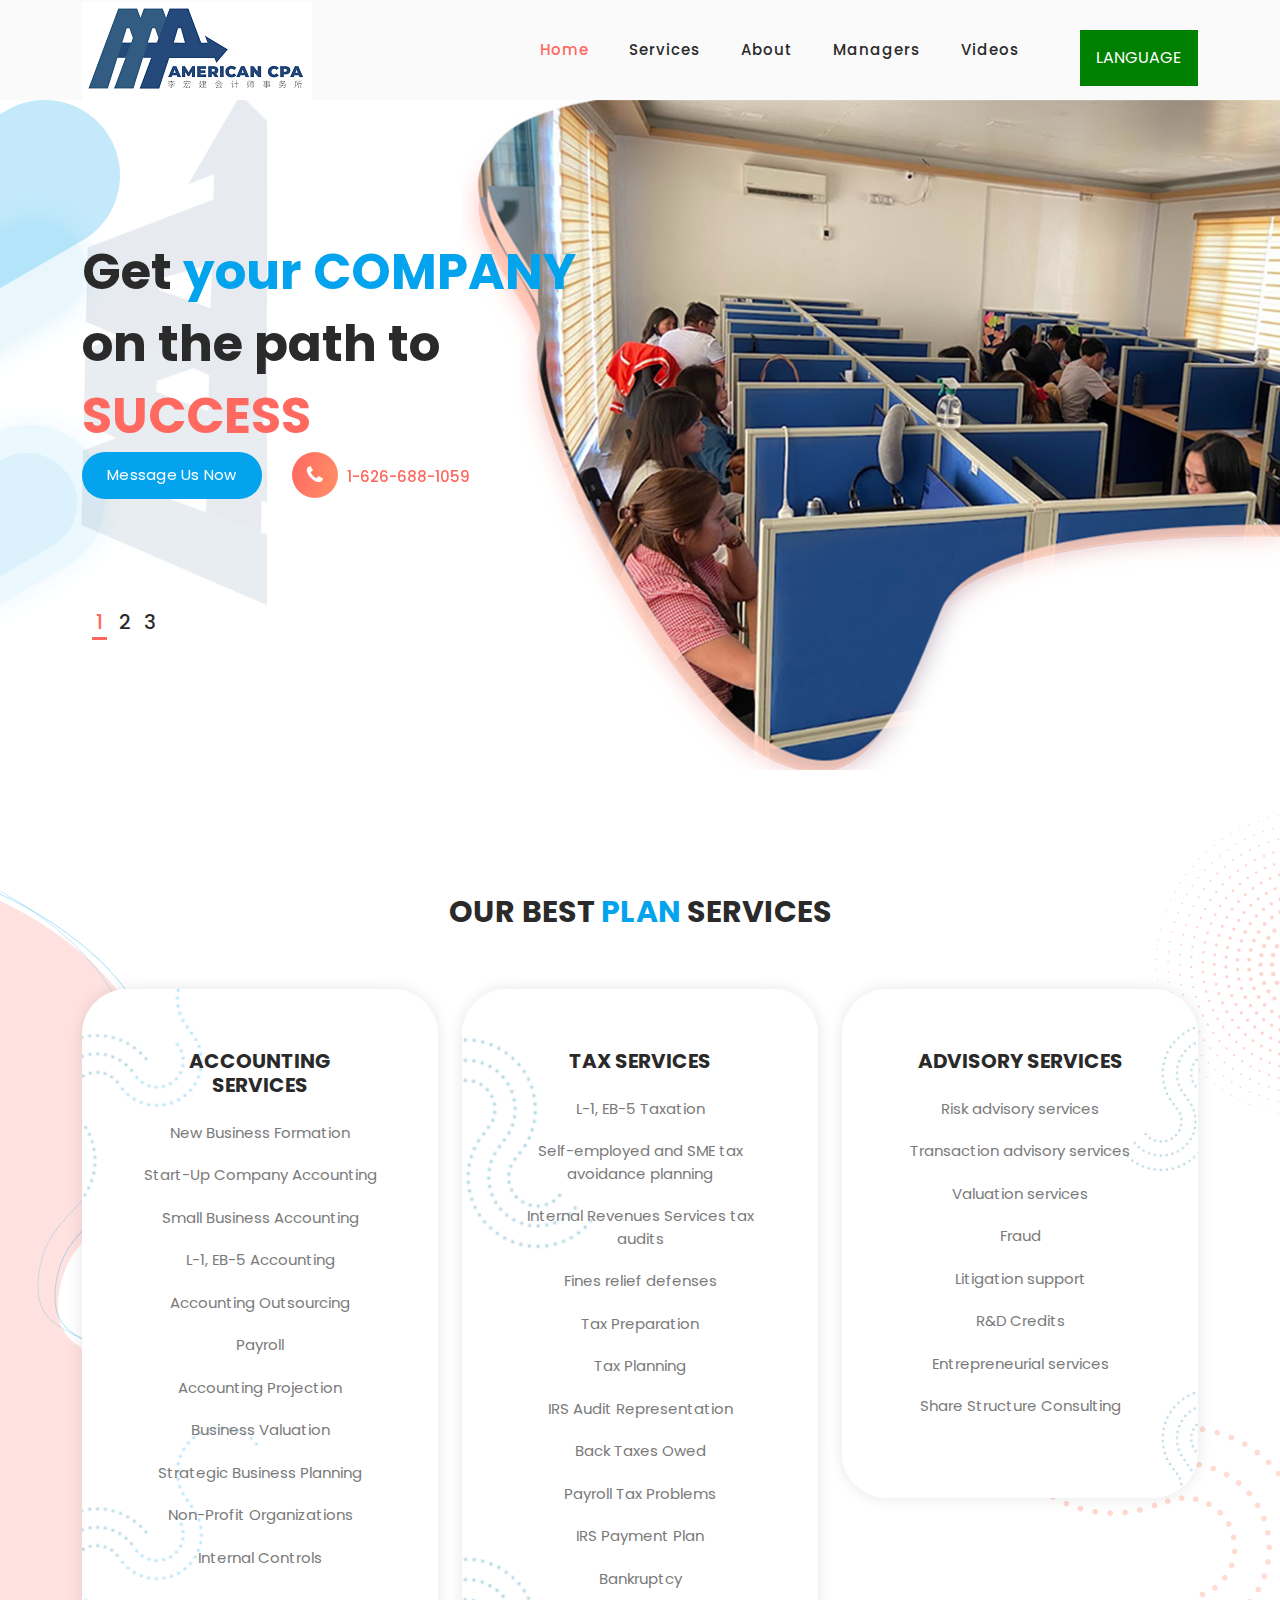
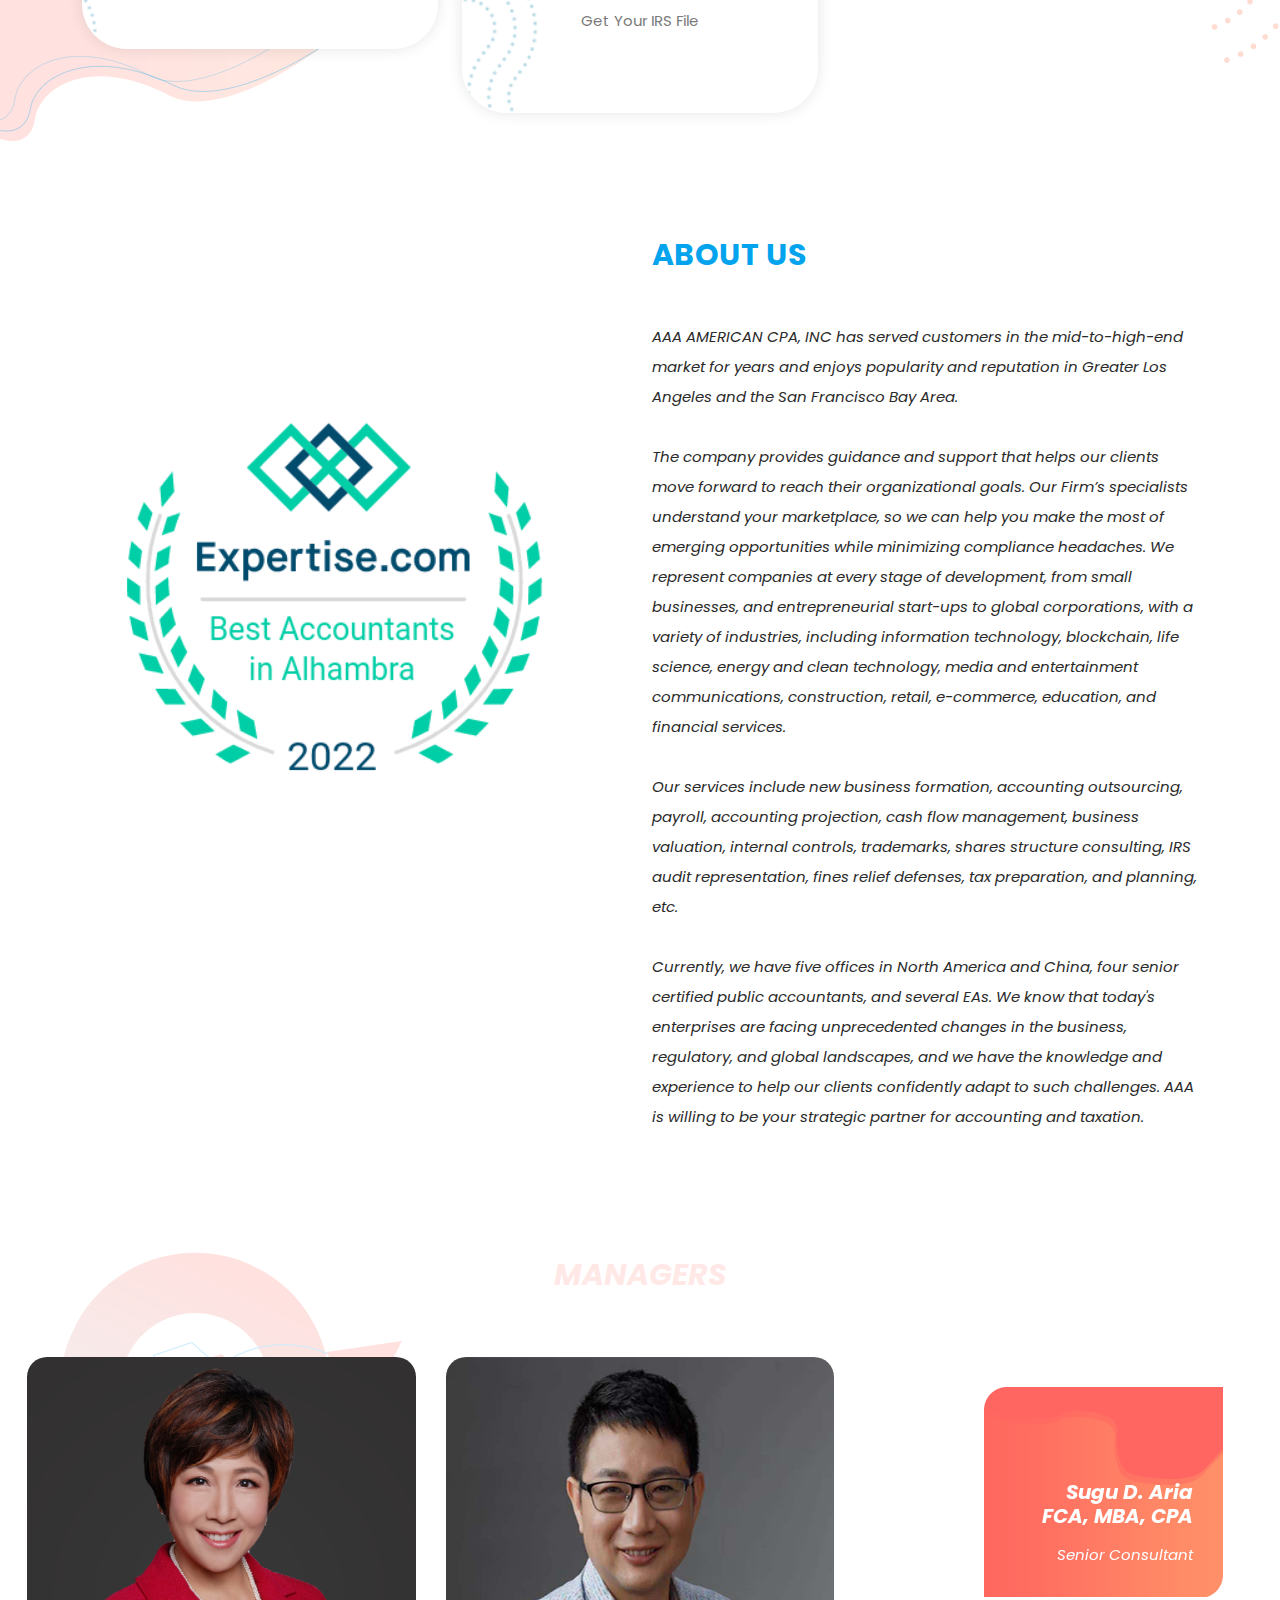
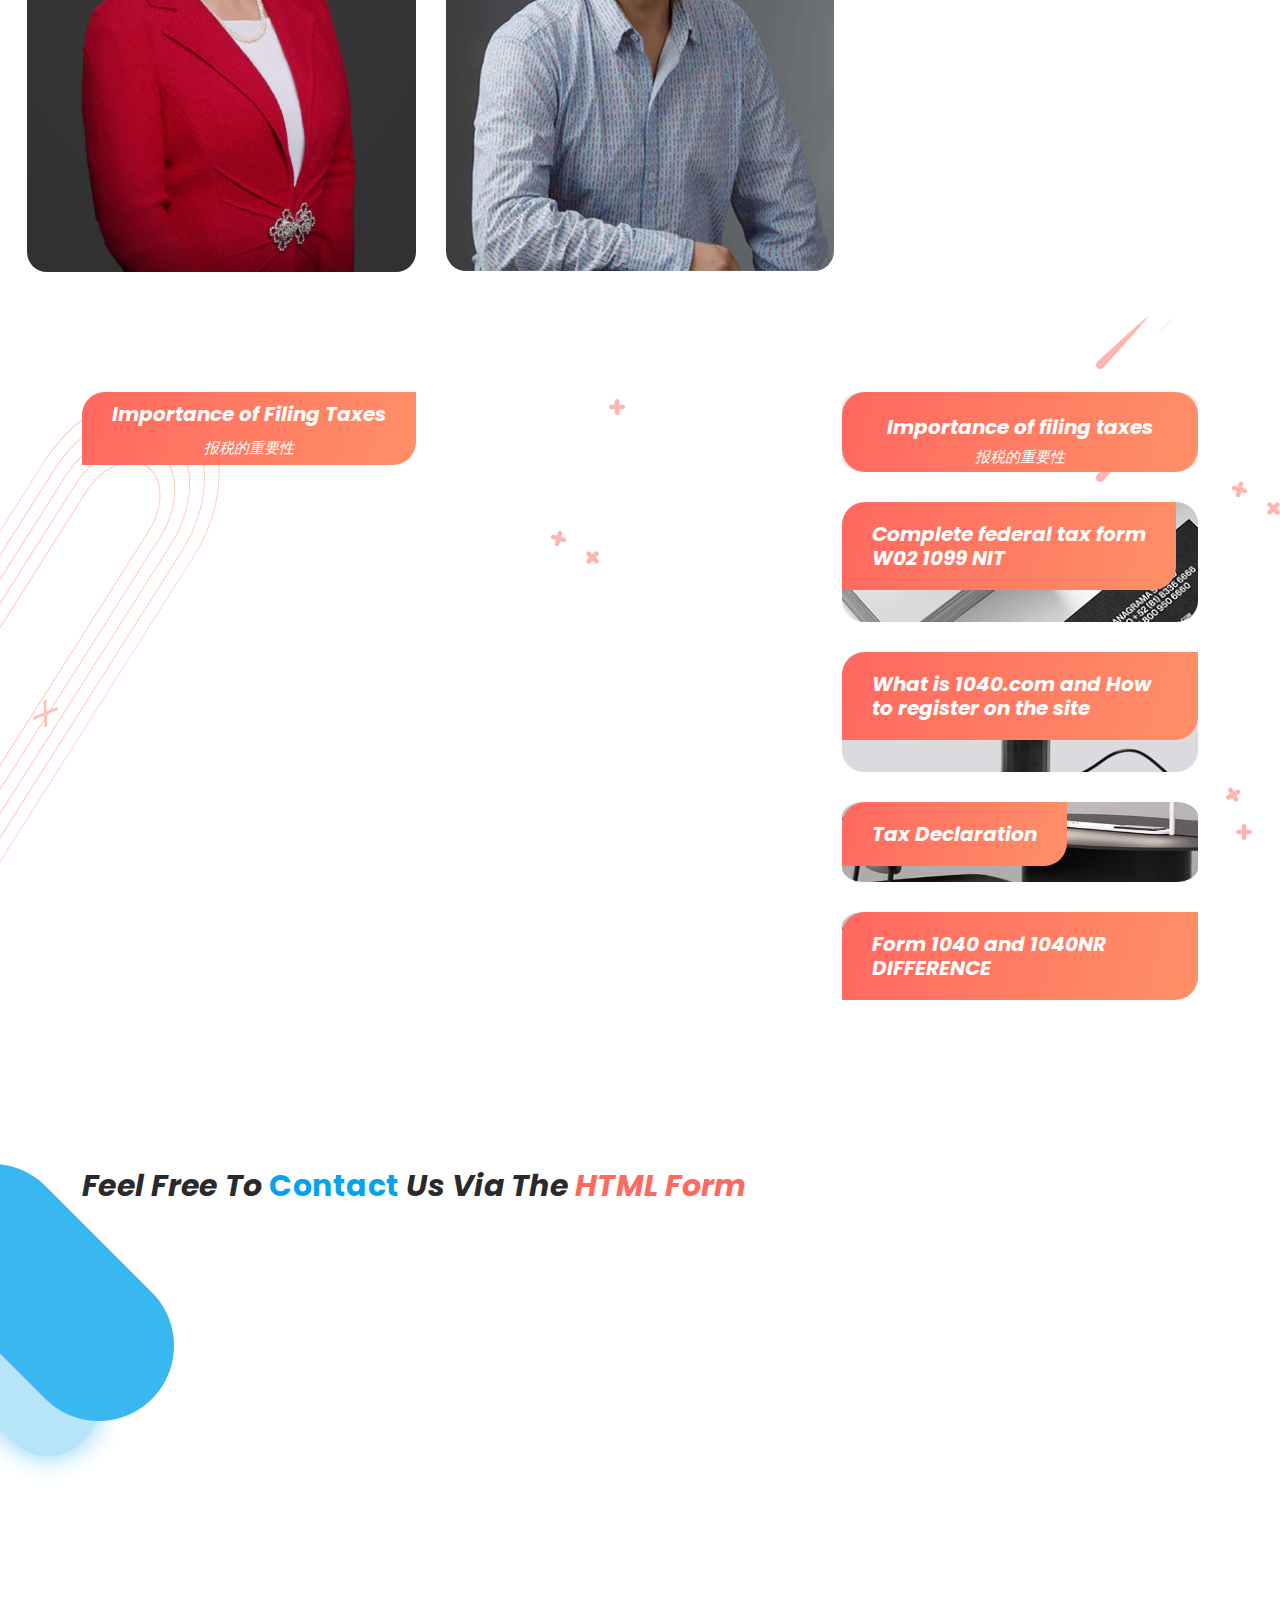
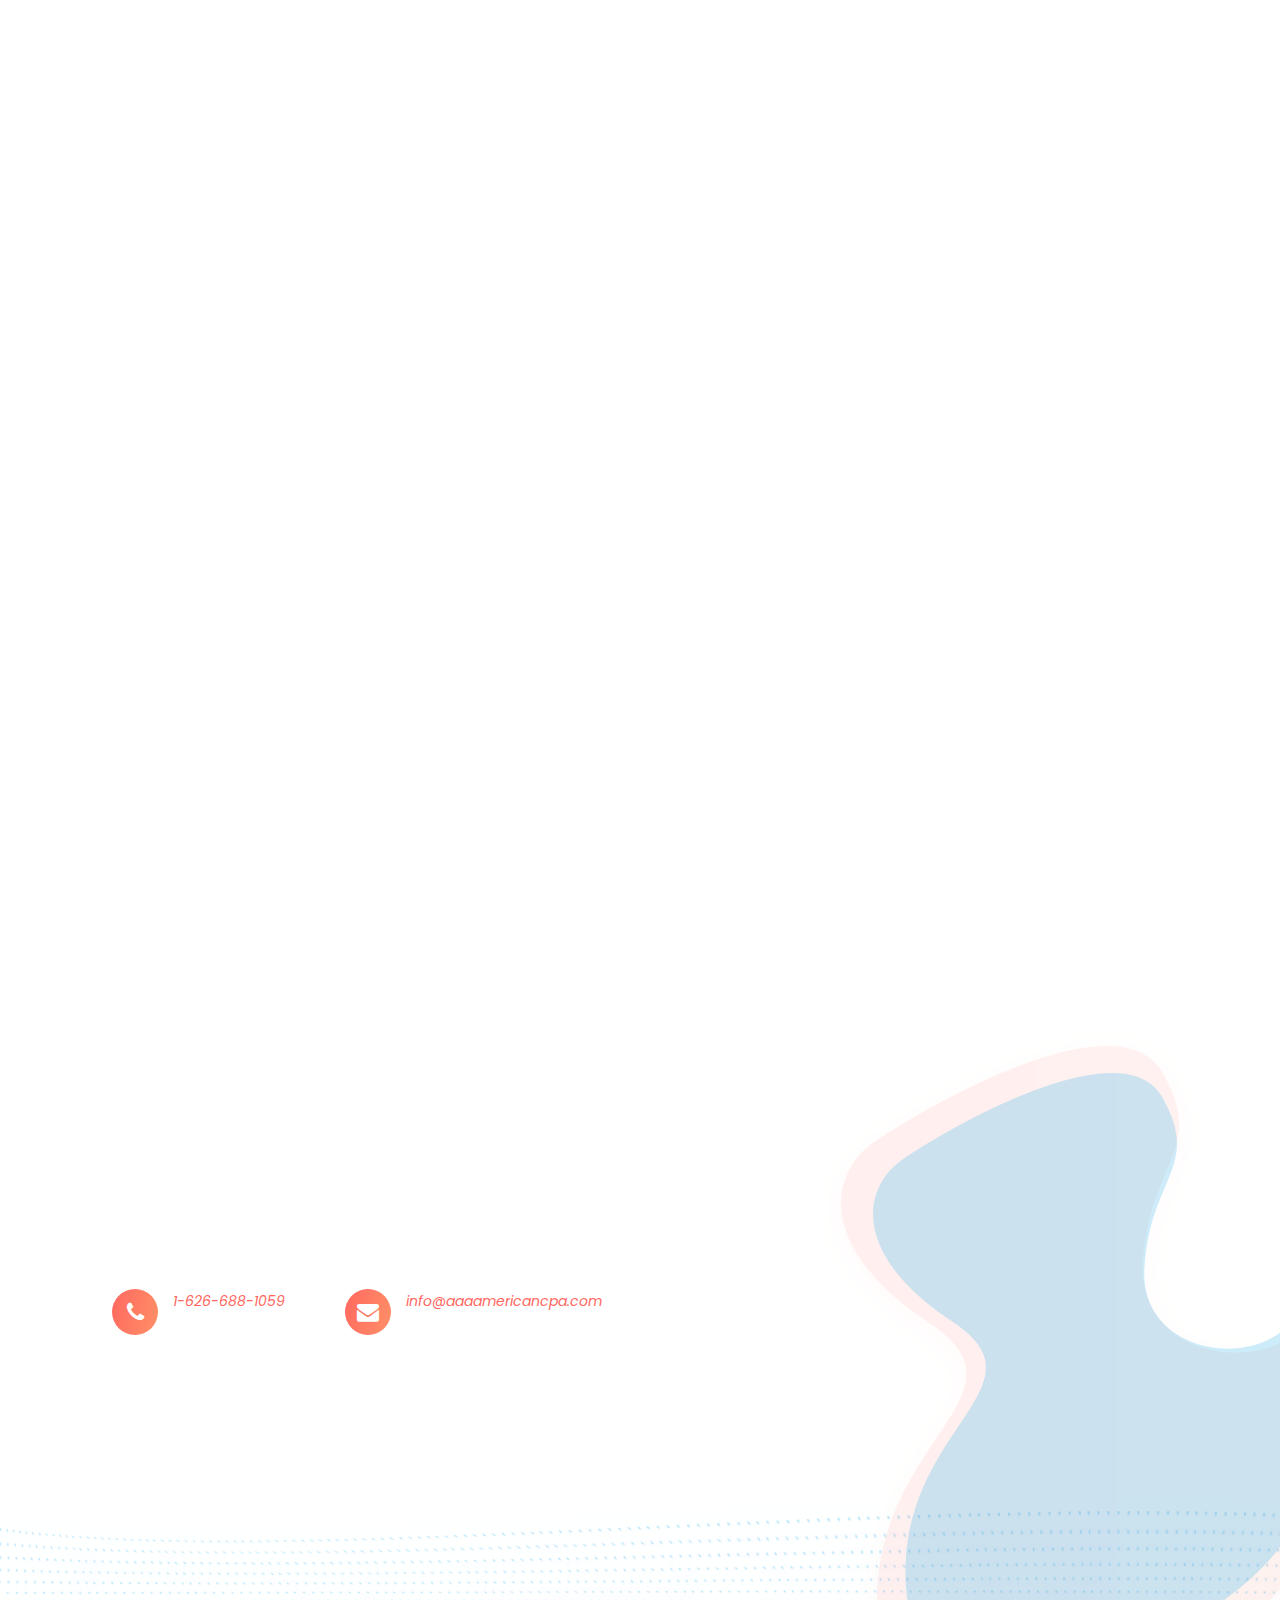
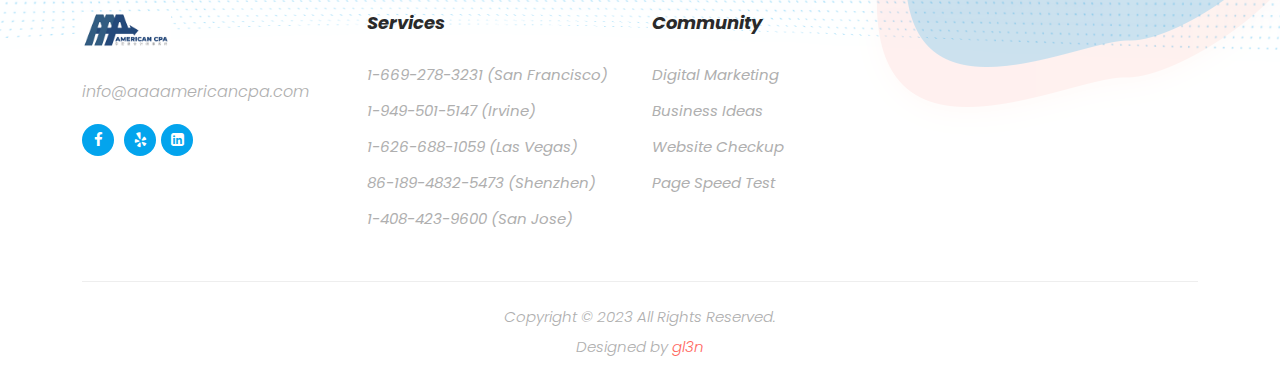
==== commit 7243cac3: "edit1" ====
--- a/index.html
+++ b/index.html
@@ -54,7 +54,7 @@
           <nav class="main-nav">
             <!-- ***** Logo Start ***** -->
             <a href="index.html" class="logo">
-              <img src="assets/images/logo.png">
+              <img src="assets/images/aaalogo.png">
             </a>
             <!-- ***** Logo End ***** -->
             <!-- ***** Menu Start ***** -->
@@ -553,7 +553,7 @@
         <div class="col-lg-3">
           <div class="about footer-item">
             <div class="logo">
-              <a href="#"><img src="assets/images/logo.png" alt="Onix Digital TemplateMo"></a>
+              <a href="#"><img src="assets/images/aaalogo.png" alt="Onix Digital TemplateMo"></a>
             </div>
             <a href="#">info@aaaamericancpa.com</a>
             <ul>
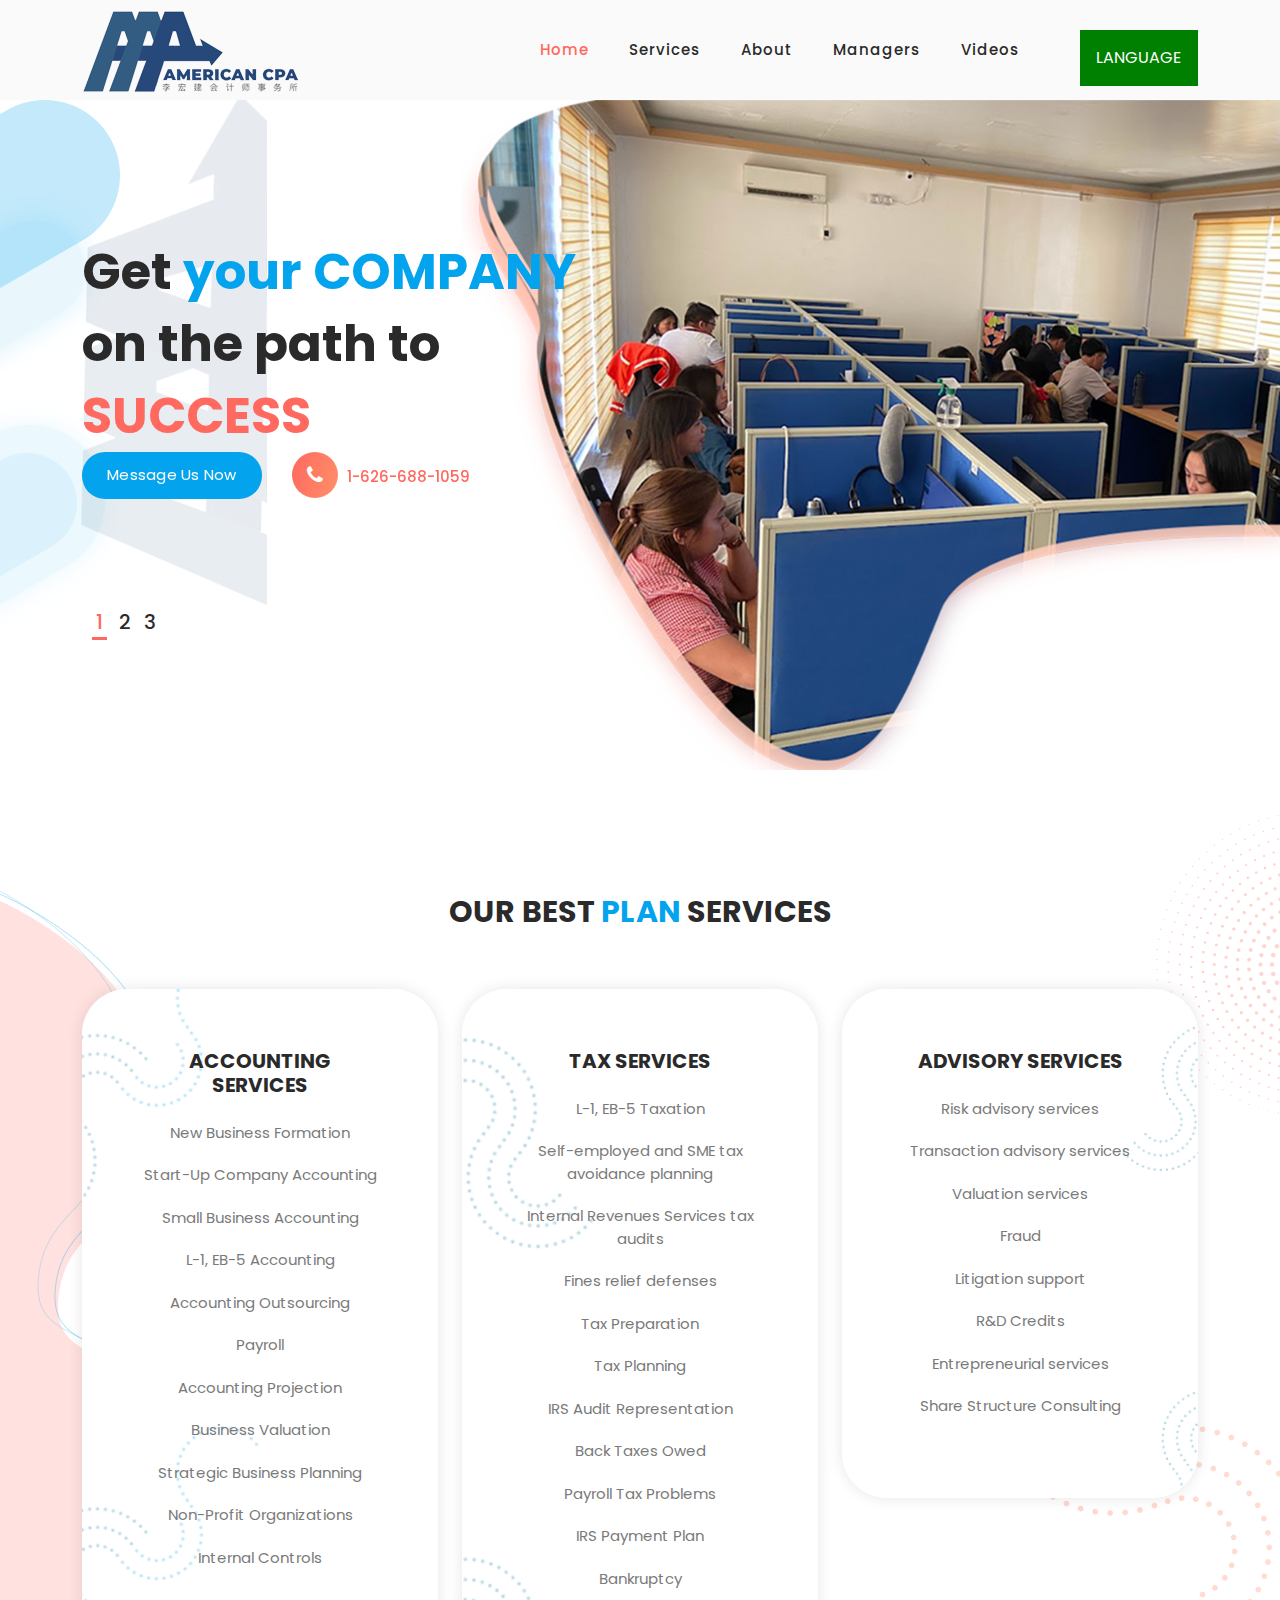
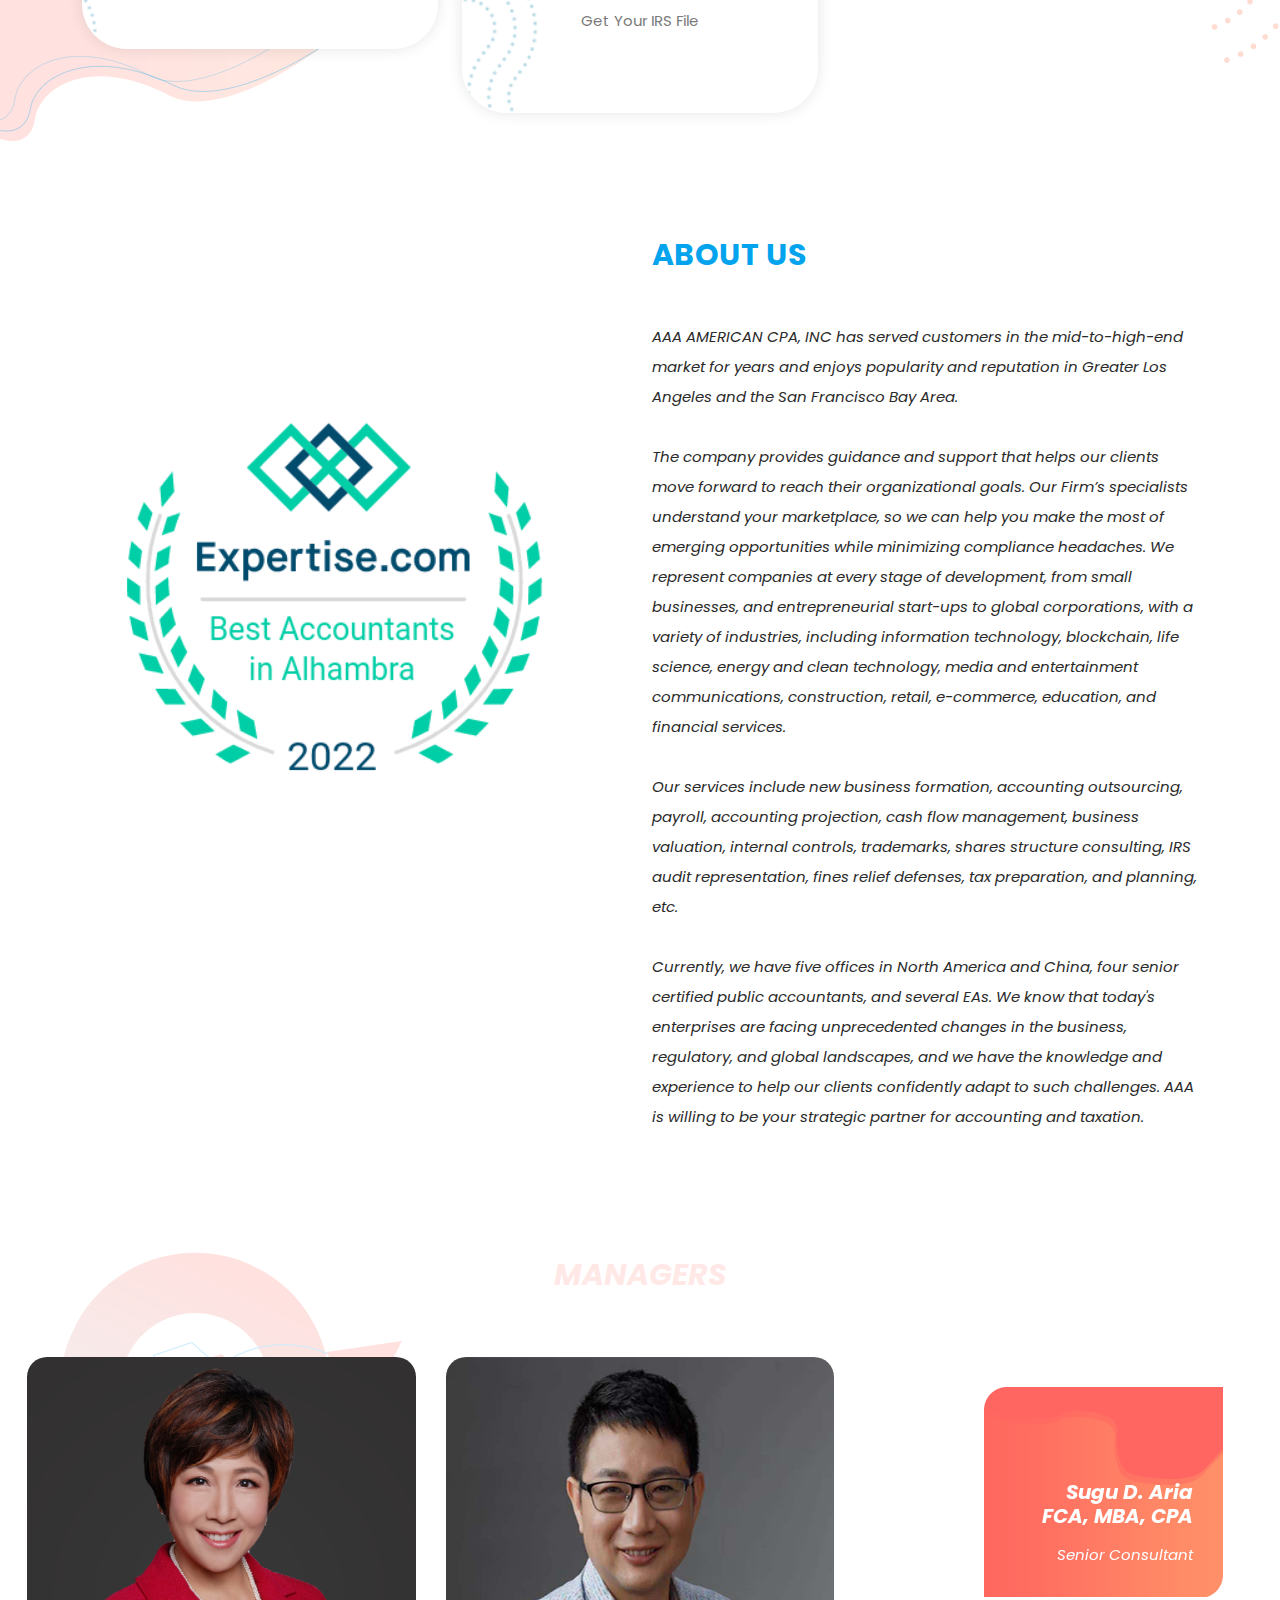
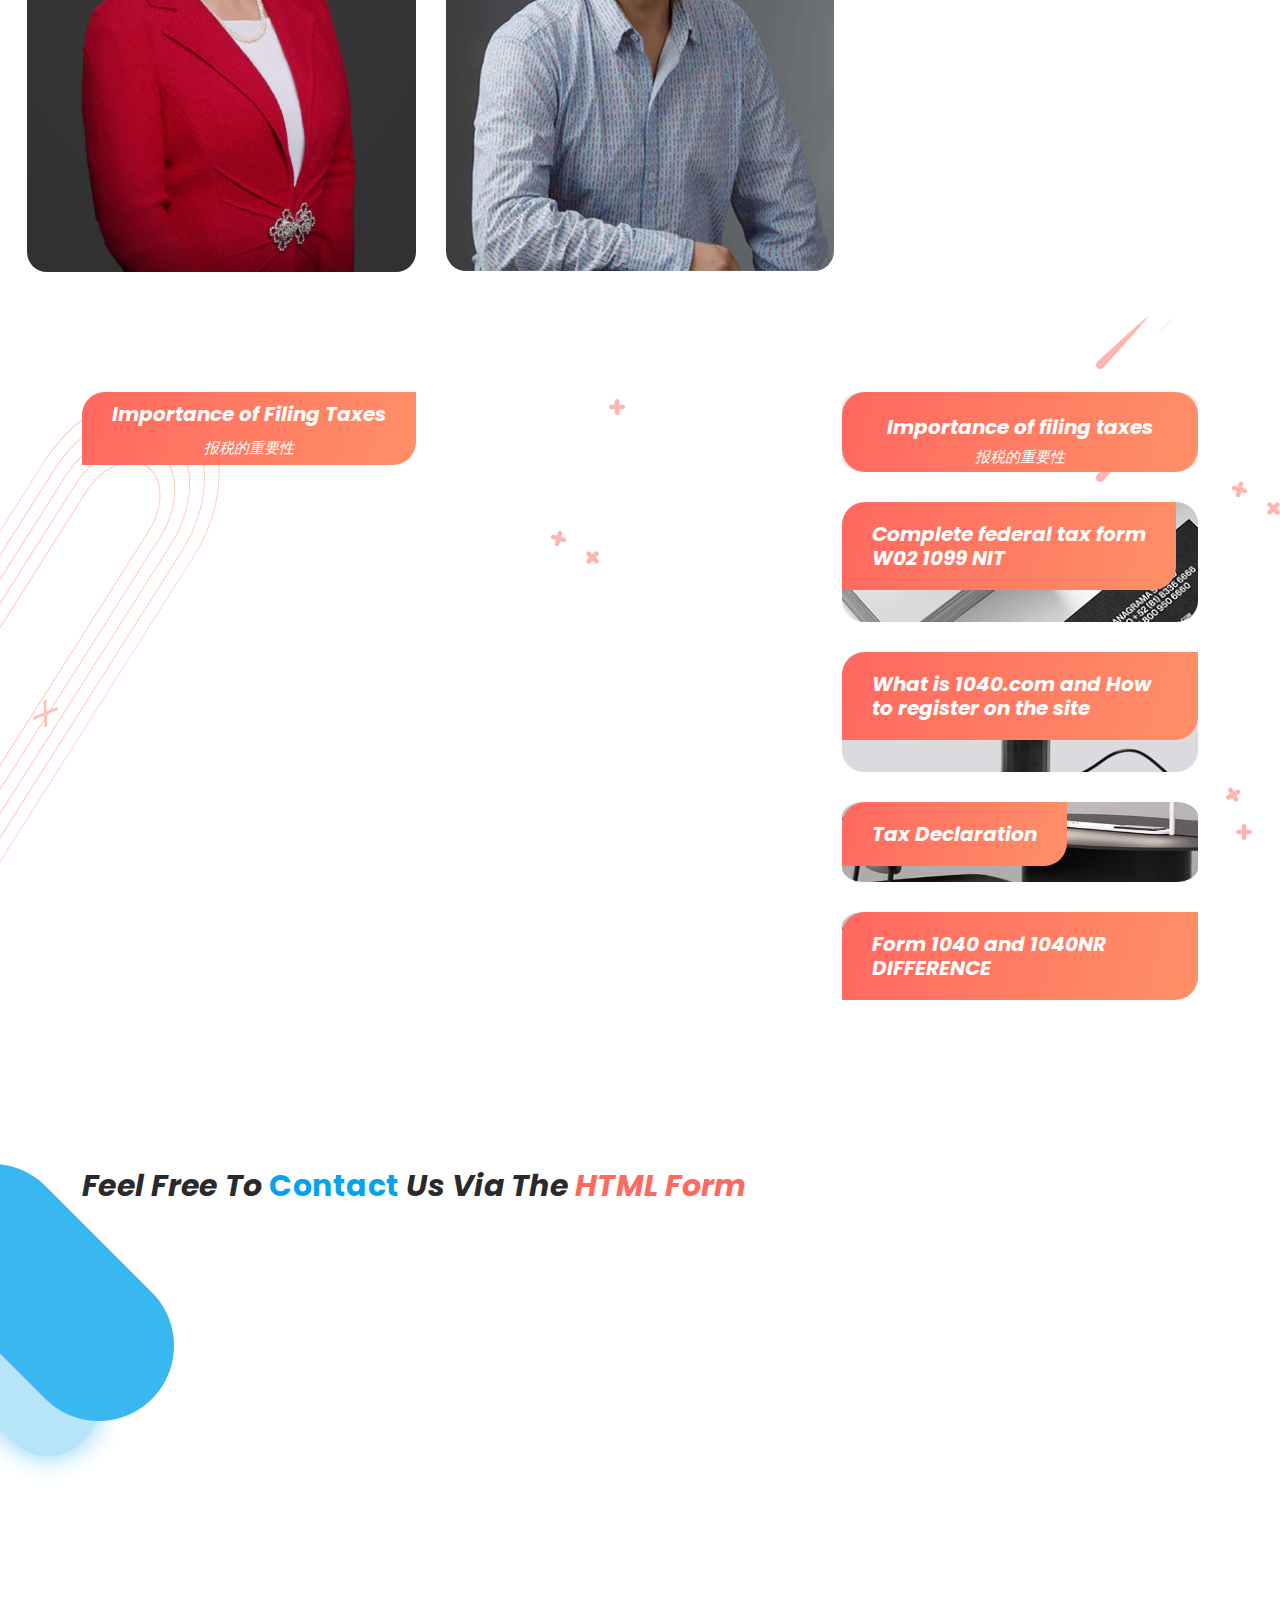
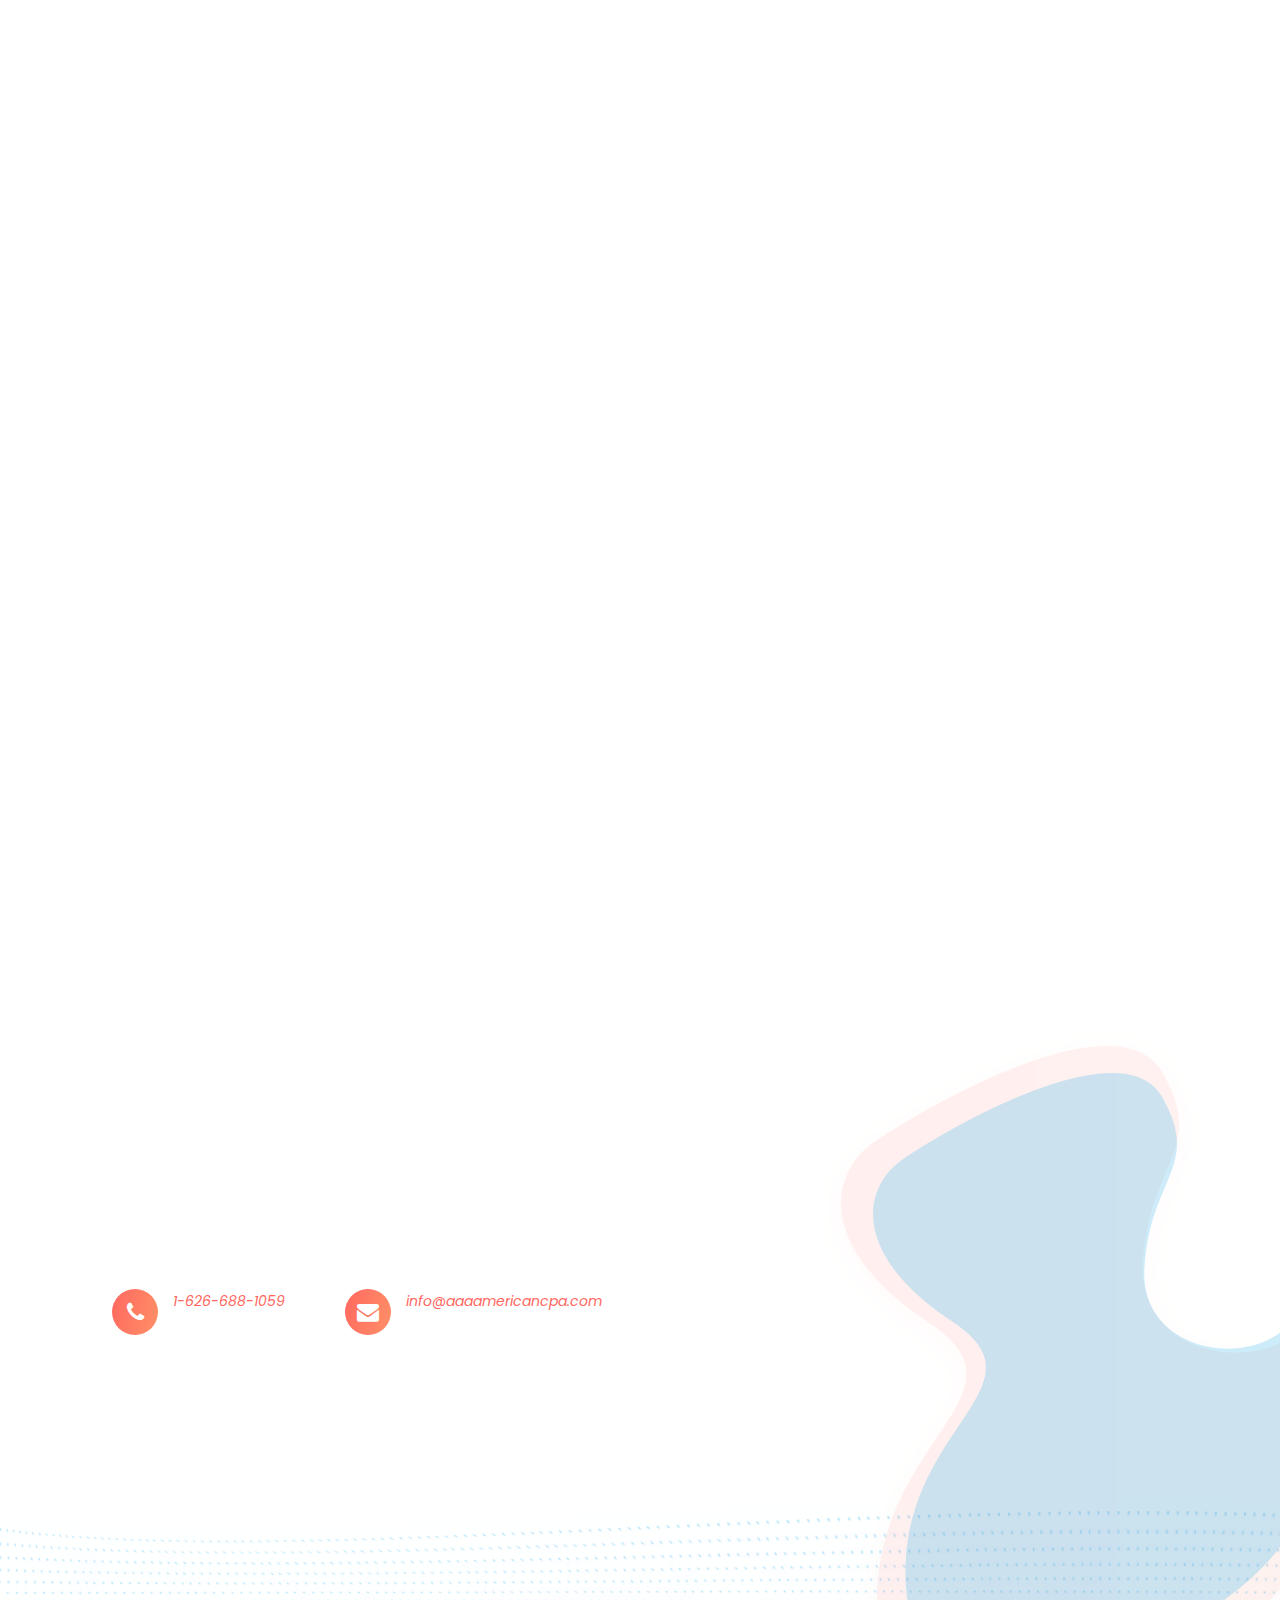
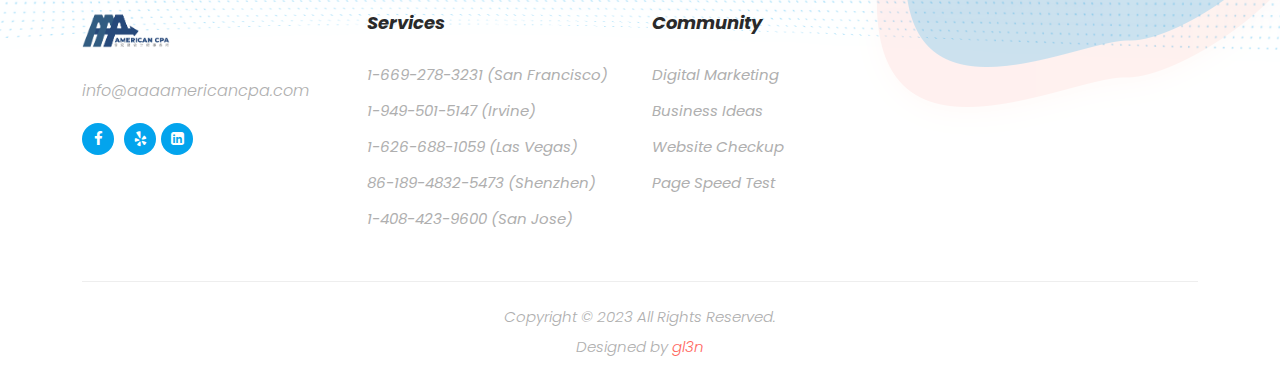
==== commit 44a8a0b5: "Update index.html" ====
--- a/index.html
+++ b/index.html
@@ -54,7 +54,7 @@
           <nav class="main-nav">
             <!-- ***** Logo Start ***** -->
             <a href="index.html" class="logo">
-              <img src="assets/images/aaalogo.png">
+              <img src="assets/images/logo2.png">
             </a>
             <!-- ***** Logo End ***** -->
             <!-- ***** Menu Start ***** -->
@@ -553,7 +553,7 @@
         <div class="col-lg-3">
           <div class="about footer-item">
             <div class="logo">
-              <a href="#"><img src="assets/images/aaalogo.png" alt="Onix Digital TemplateMo"></a>
+              <a href="#"><img src="assets/images/logo2.png" alt="AAA American CPA"></a>
             </div>
             <a href="#">info@aaaamericancpa.com</a>
             <ul>
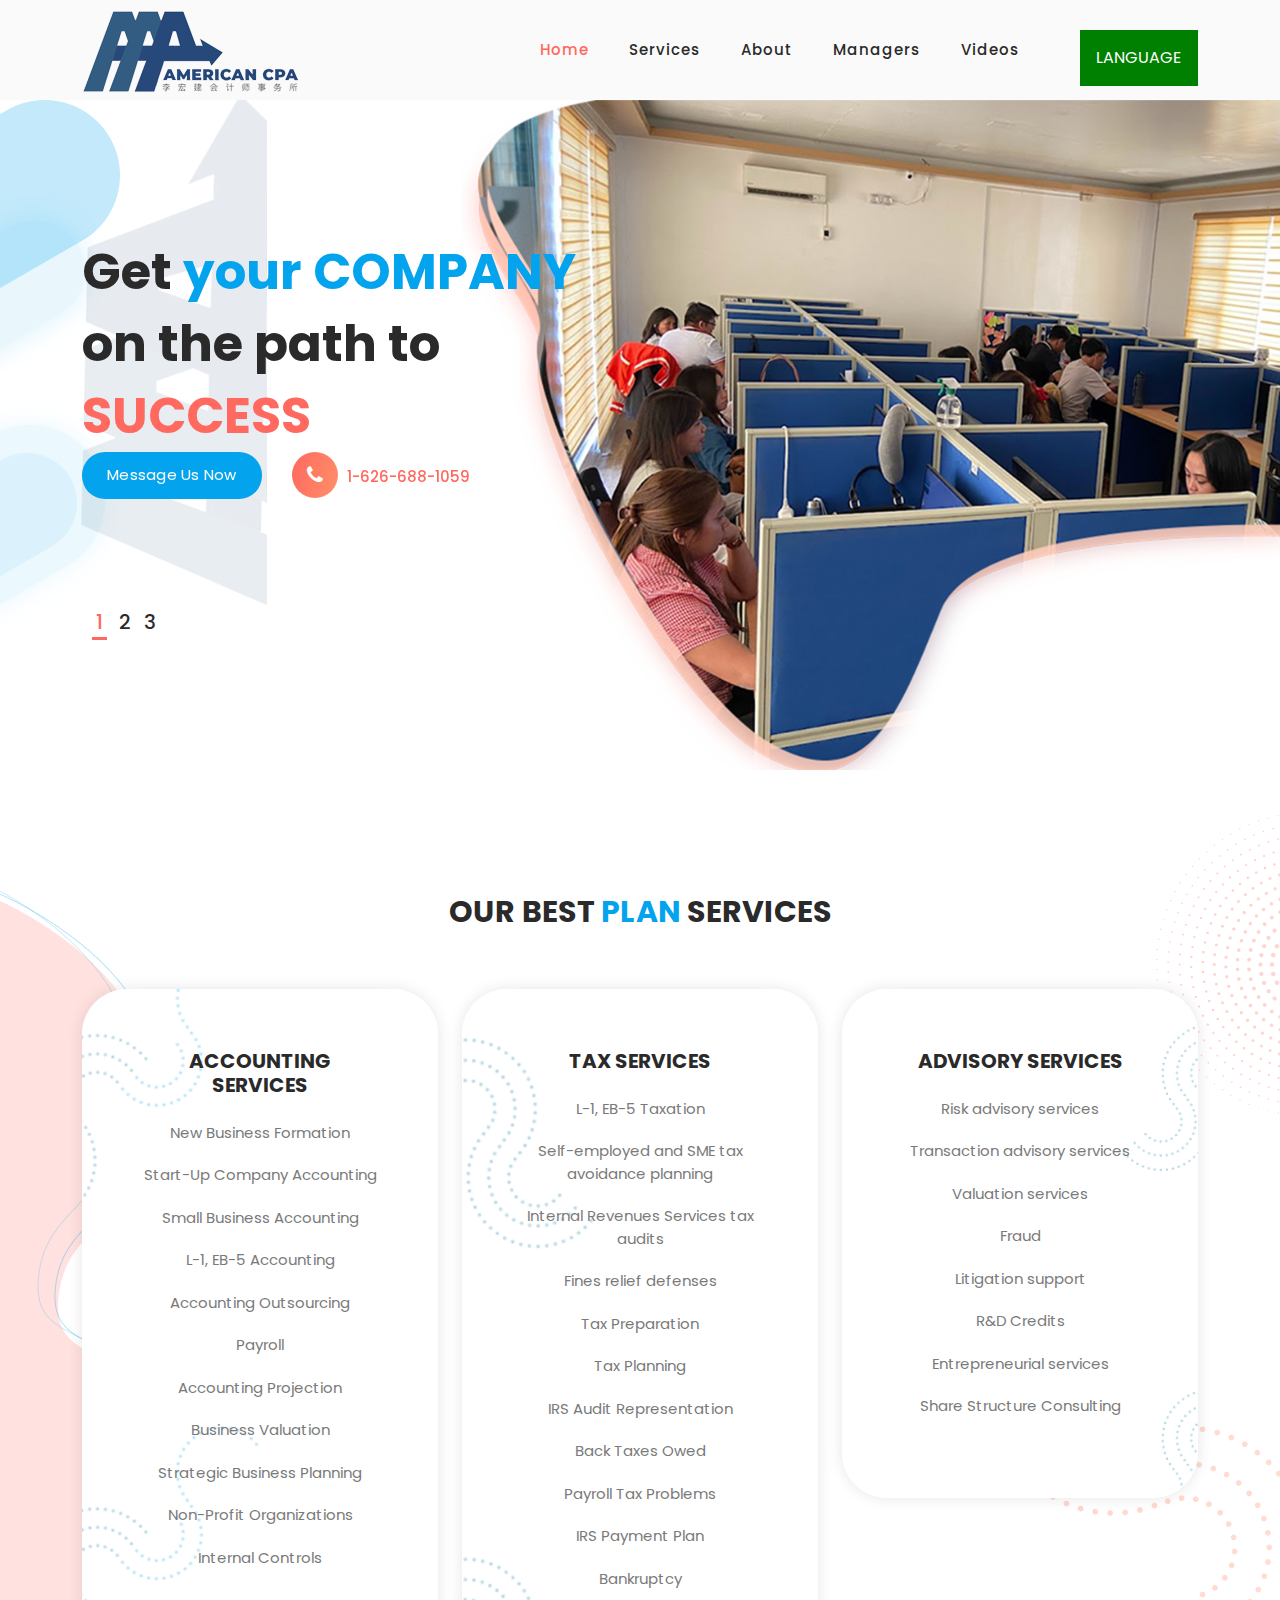
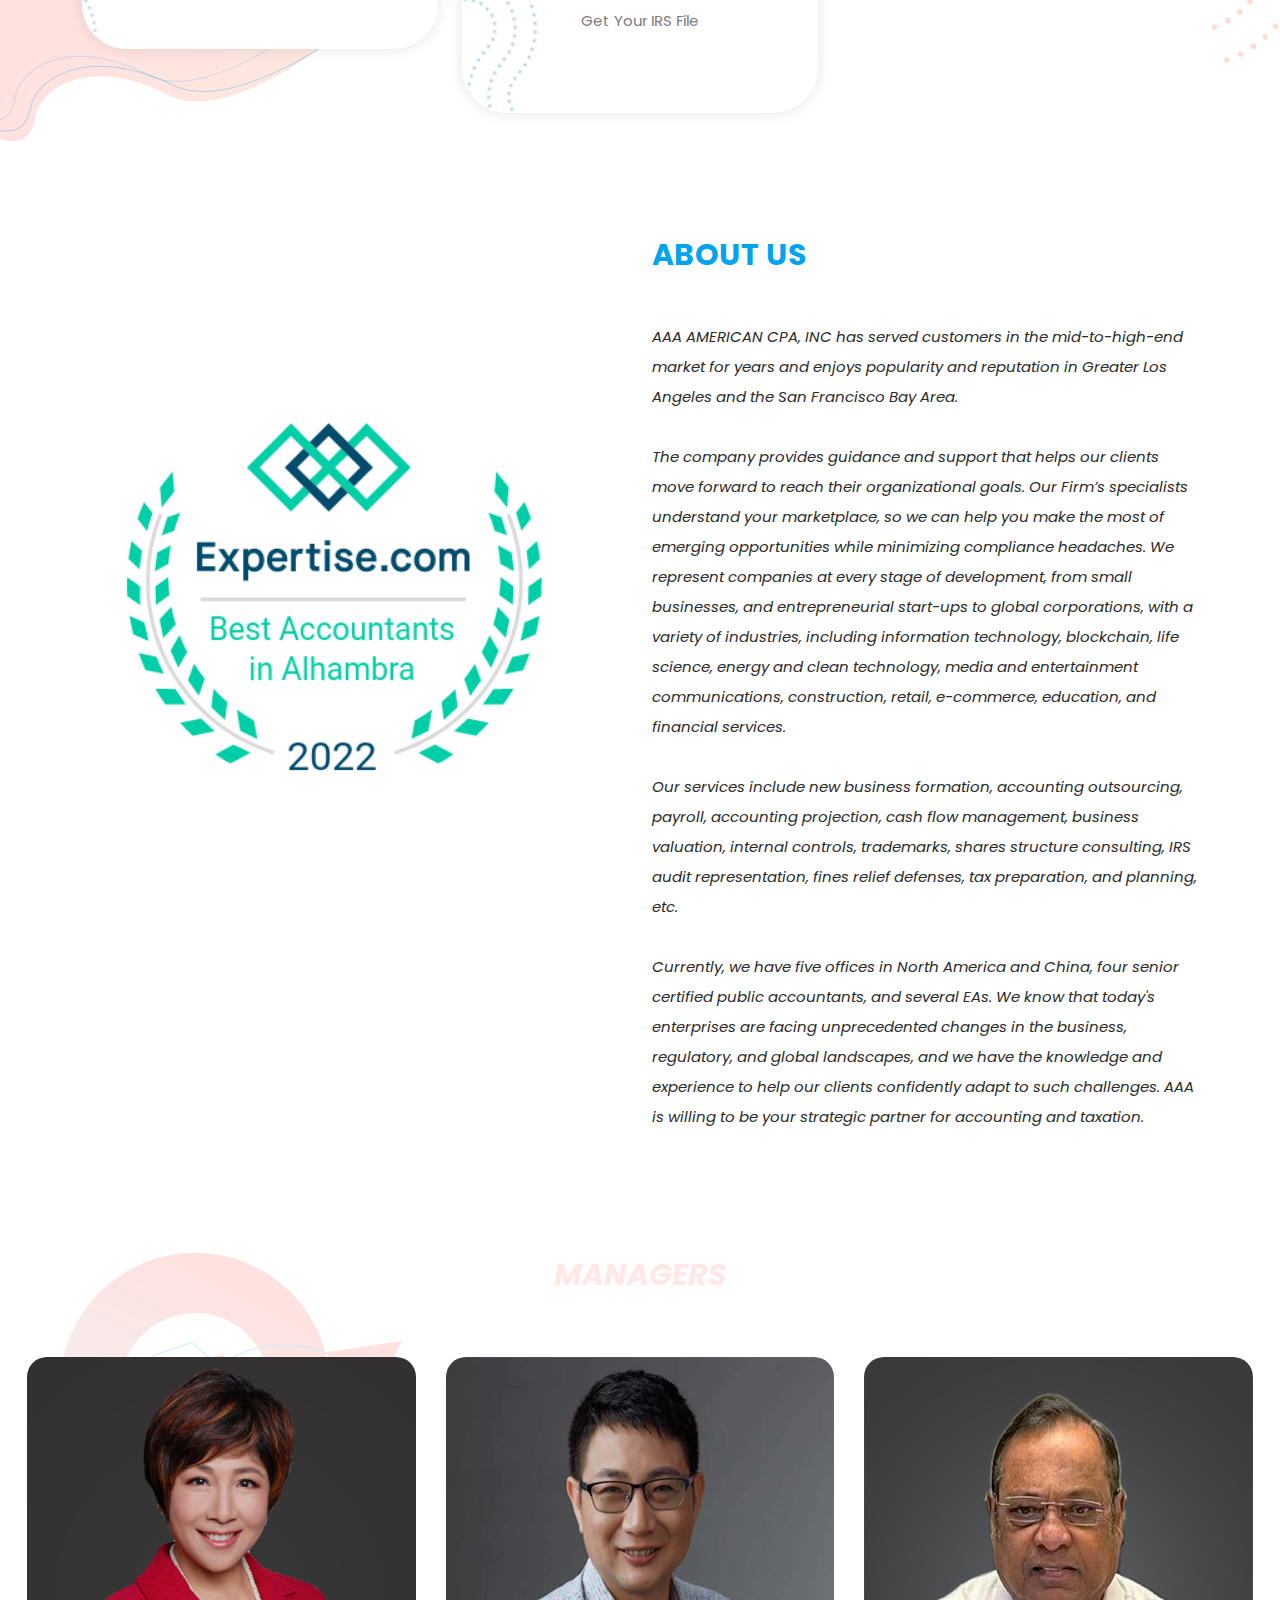
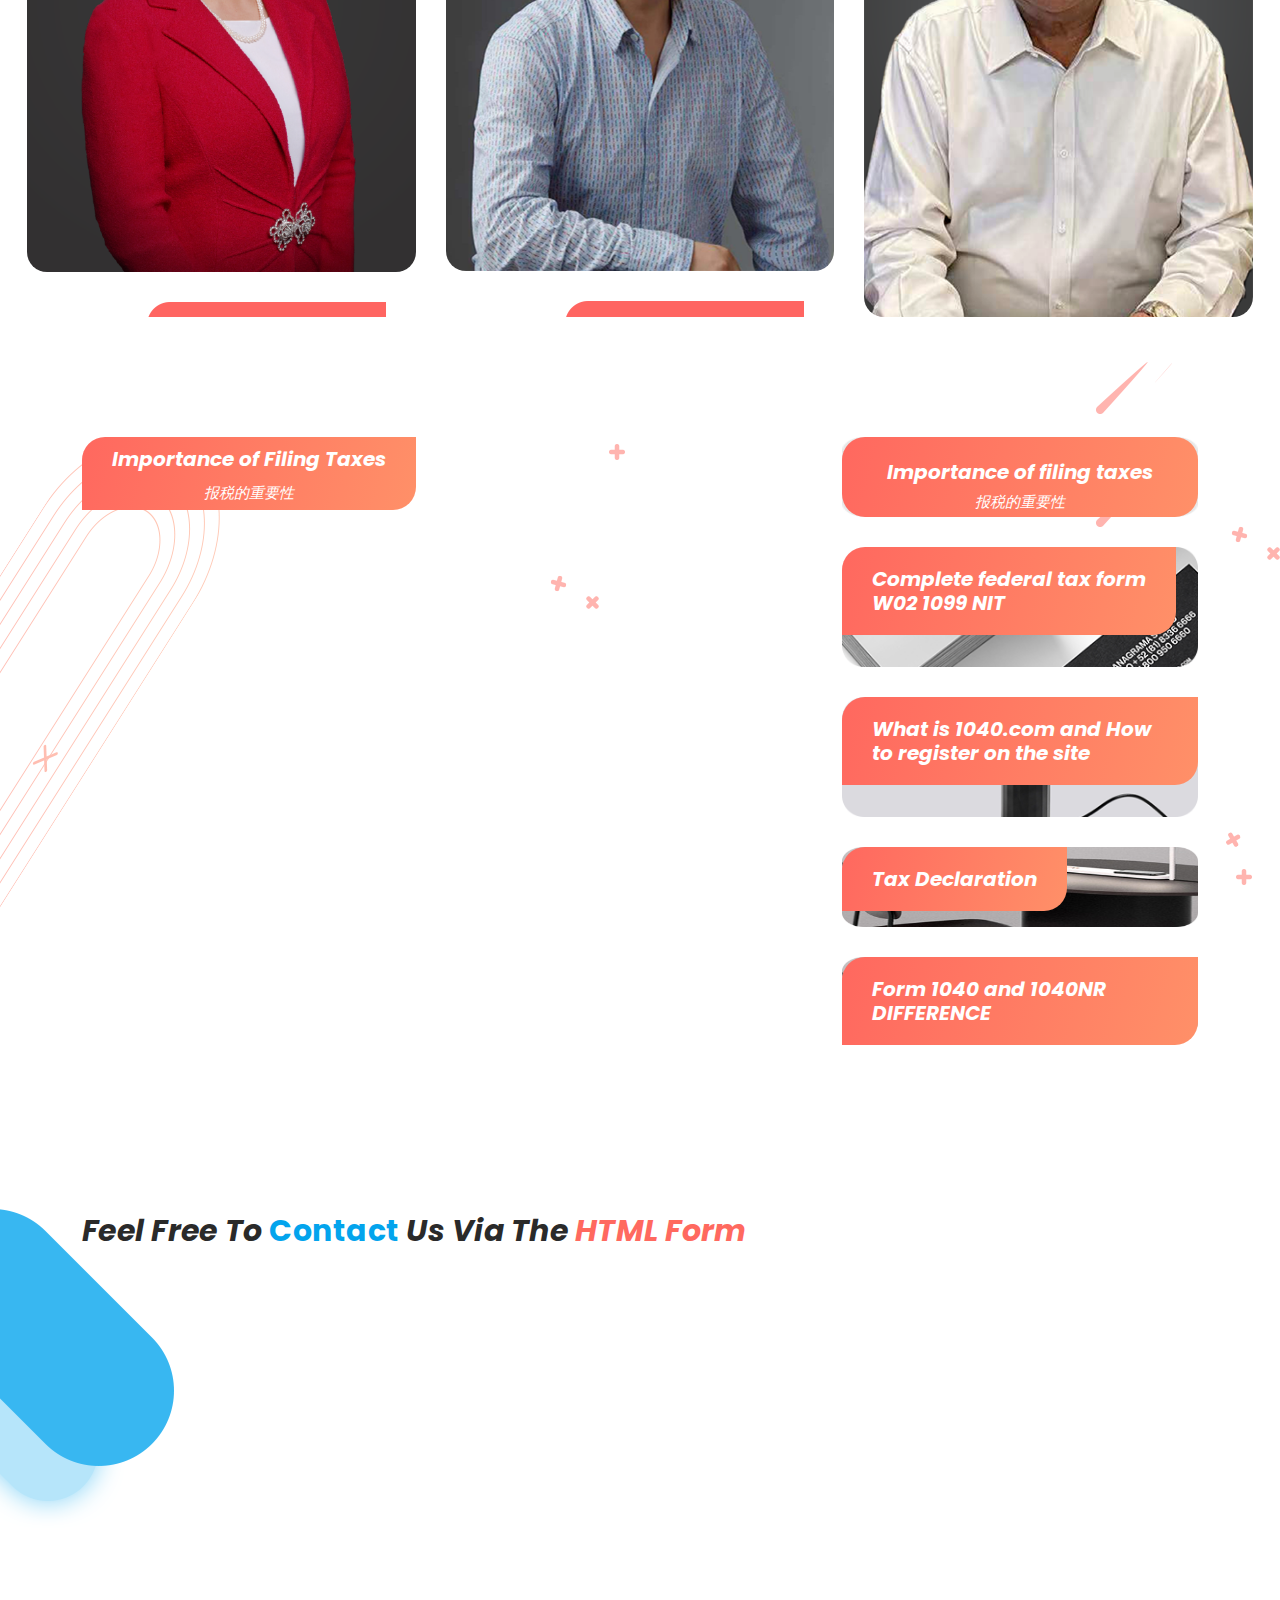
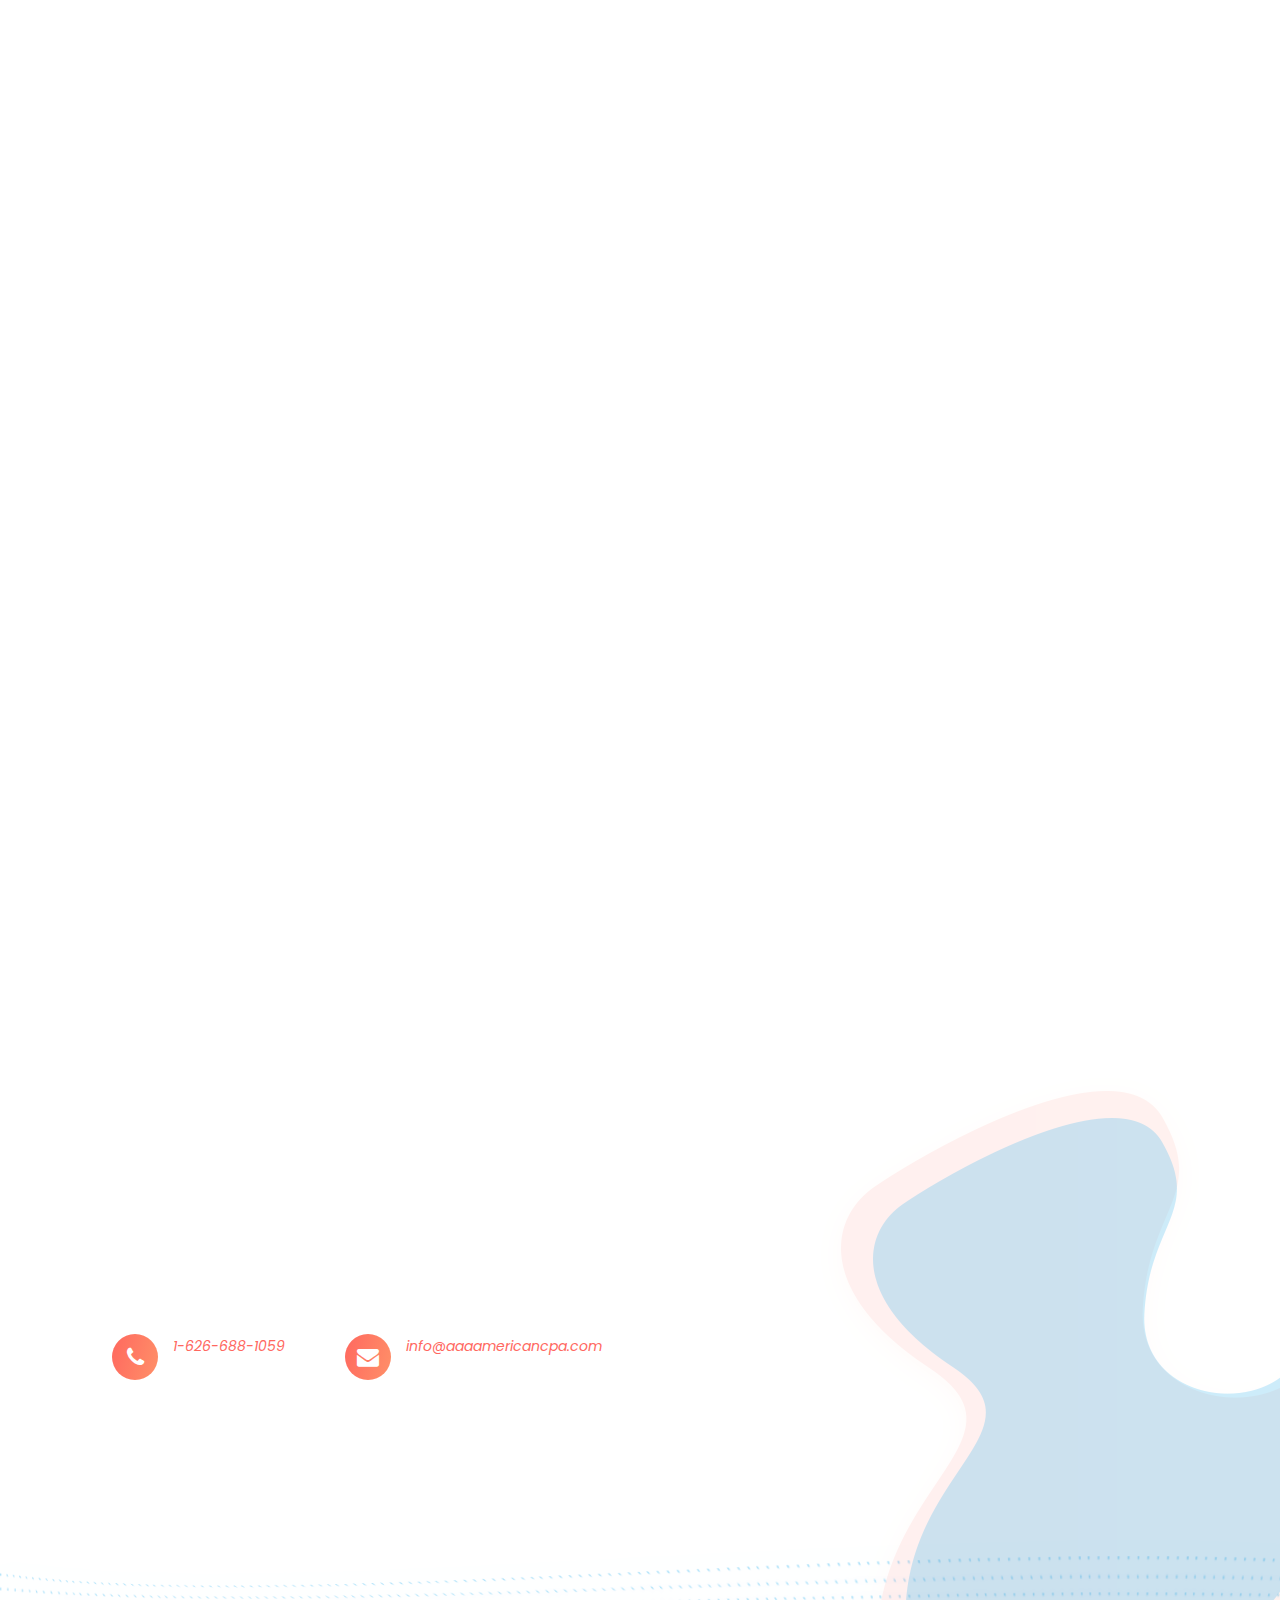
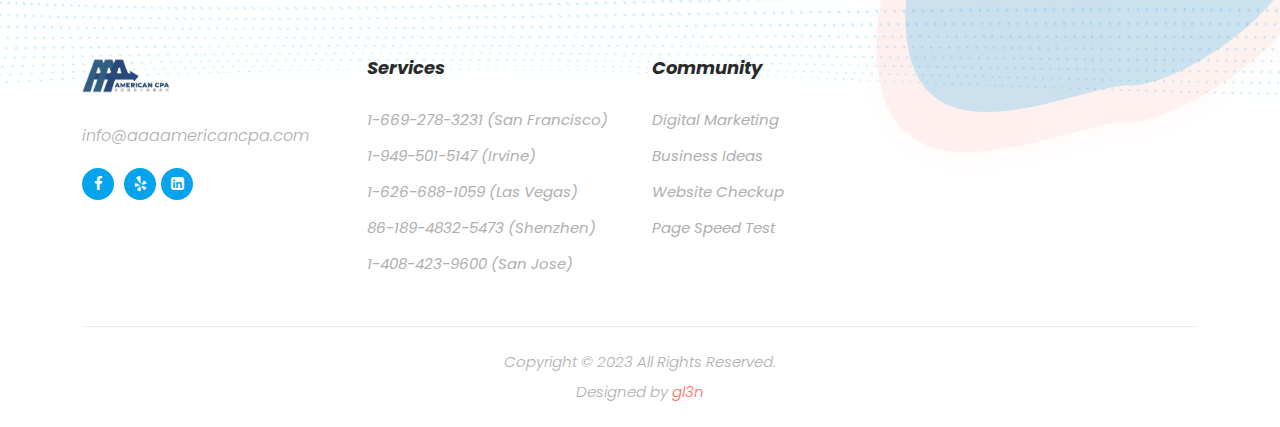
==== commit 97d51f29: "suguedit" ====
--- a/index.html
+++ b/index.html
@@ -327,7 +327,7 @@
             </div>
             <div class="item">
               <div class="thumb">
-                <img src="assets/images/Sugu.png" alt="">
+                <img src="assets/images/sugu2.png" alt="">
                 <div class="hover-effect">
                   <div class="inner-content">
                     <a rel="sponsored" href="https://templatemo.com/tm-562-space-dynamic" target="_parent"><h4>Sugu D. Aria<br> FCA, MBA, CPA</h4></a>
